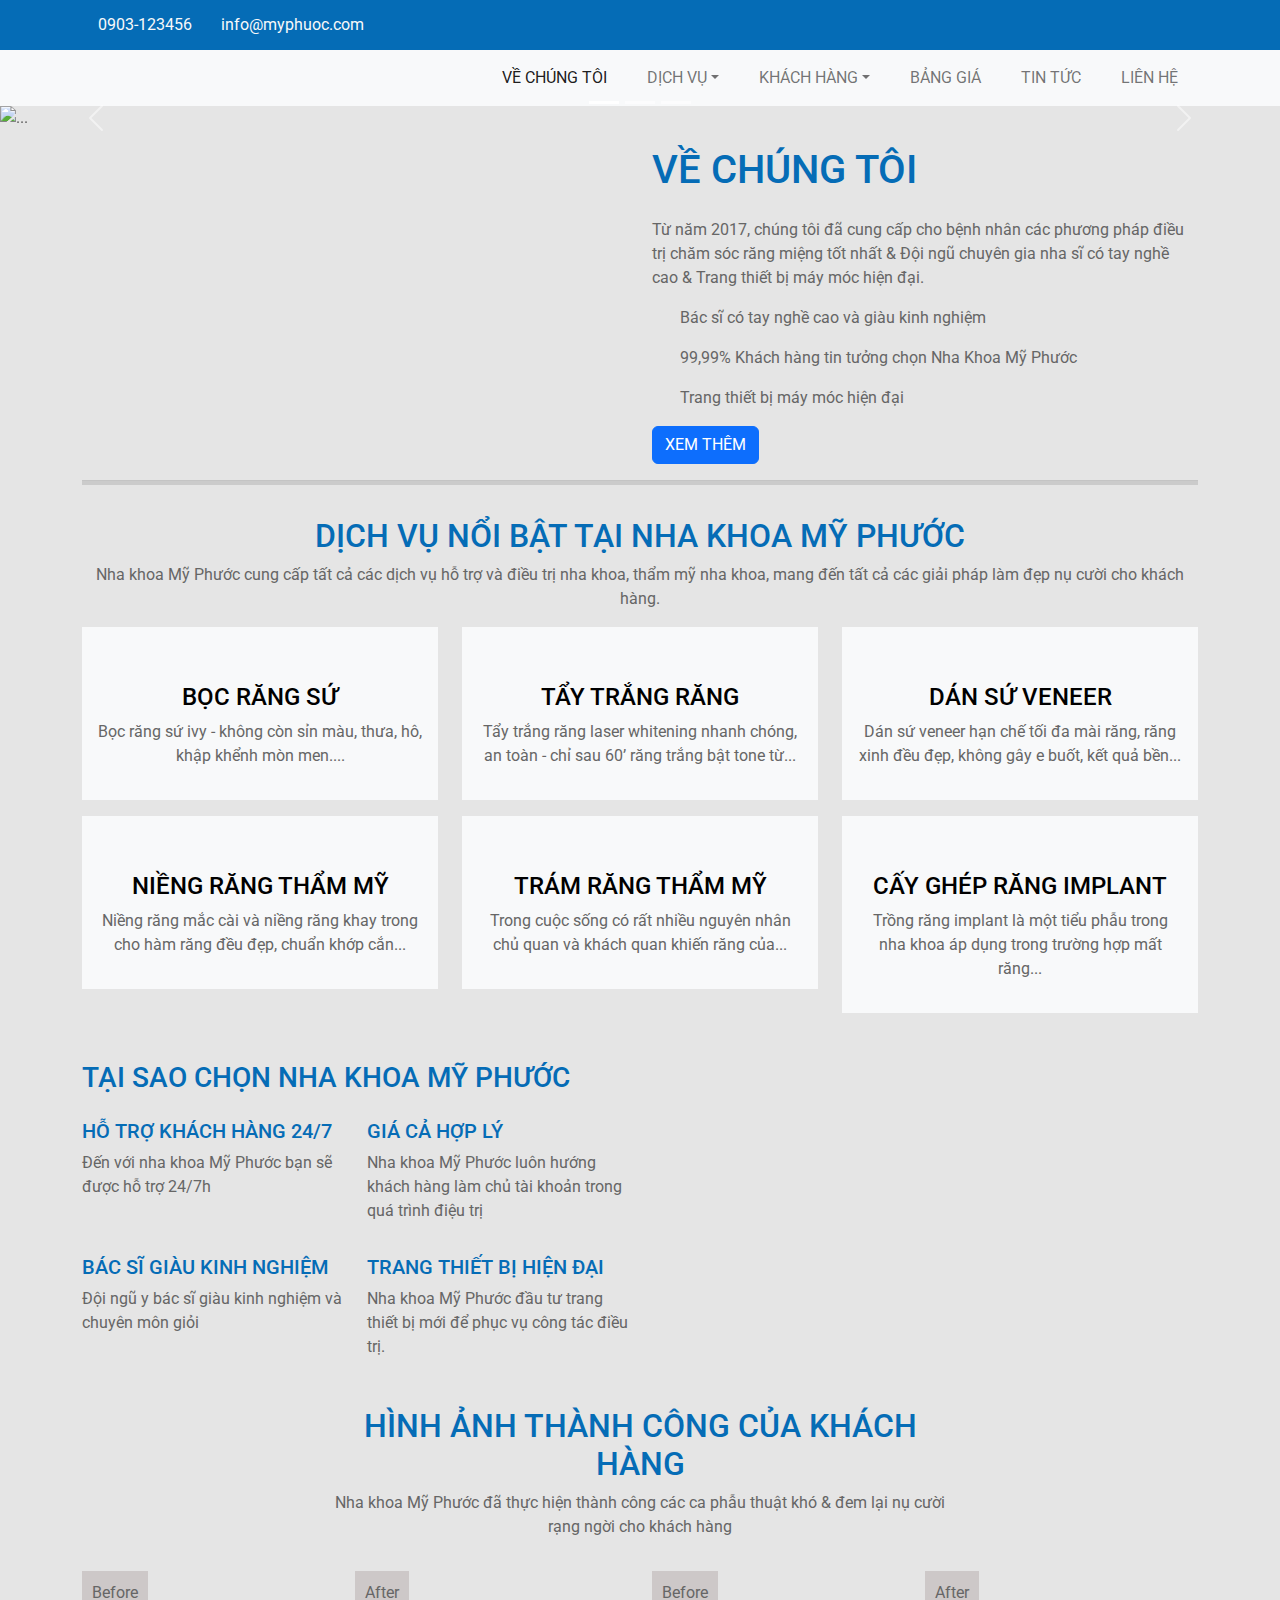
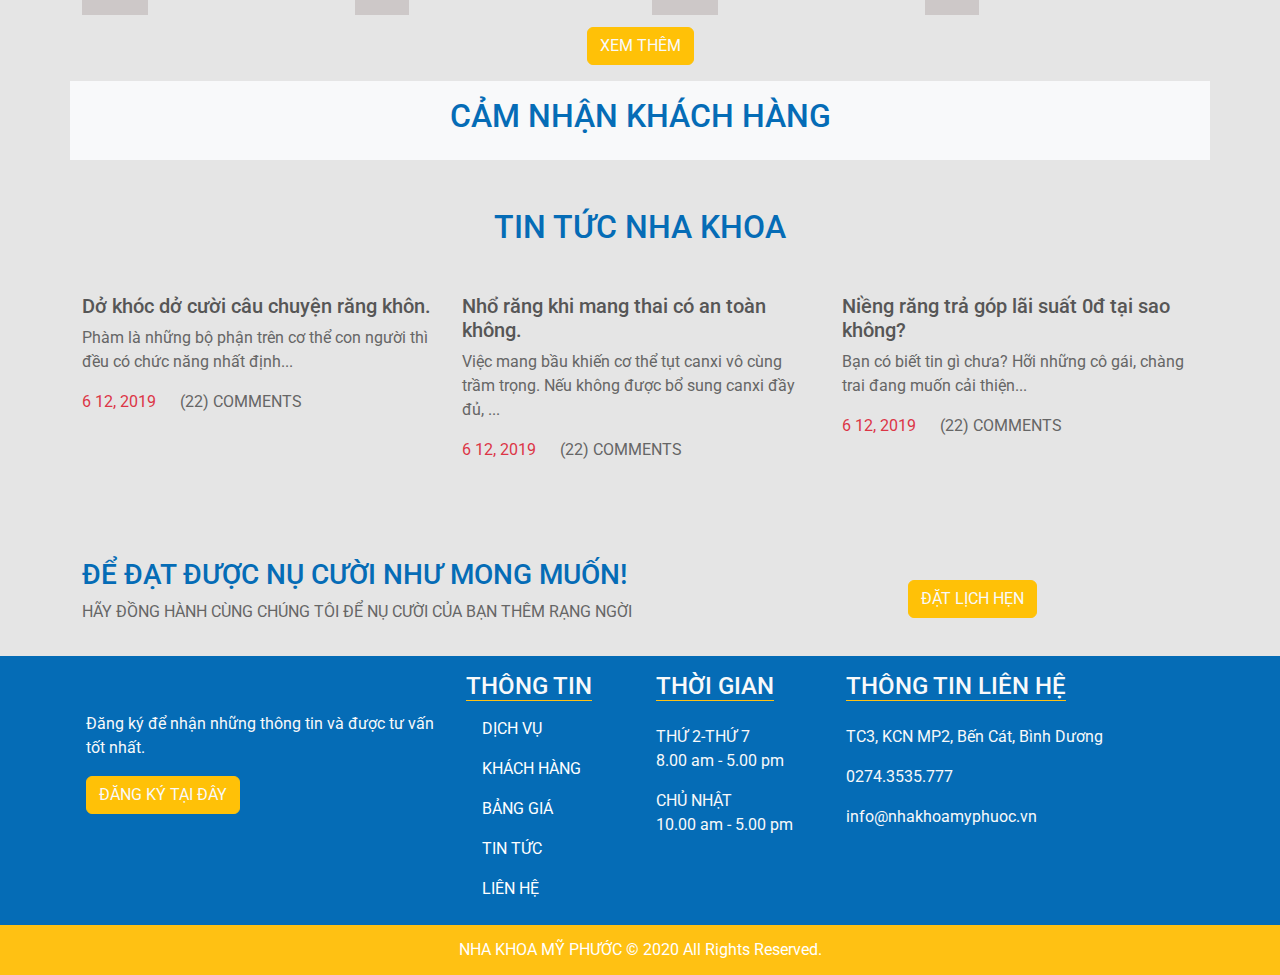
==== index.html @ e7692579 "Update index.html" ====
<!doctype html>
<html>
<head>
<meta charset="utf-8">
<meta name="viewport" content="width=device-width, initial-scale=1">
<title>NHA KHOA MỸ PHƯỚC</title>
<link rel="stylesheet" href="all.min.css">
<link rel="stylesheet" href="bootstrap.css">
<link rel="stylesheet" href="main.css">
<link rel="icon" href="images/TITLE-ICON.png" type="image/x-icon">
<link rel="stylesheet" href="owl.carousel.css">
<link rel="stylesheet" href="owl.theme.default.css">
<script src="js/bootstrap.bundle.min.js"></script>
</head>

<body>
<div class="top-bar bg-primary text-light">
  <div class="container d-flex justify-content-between">
    <div class="left"> <i class="fas fa-phone-alt"></i> 0903-123456 <i class="fas fa-envelope-open ms-2"></i> info@myphuoc.com </div>
    <div class="right"> <a href="#"><i class="fab fa-facebook-f"></i></a> <a href="#"><i class="fab fa-twitter ms-2"></i></a> </div>
  </div>
</div>
<!--xong phần top bar-->
<nav class="navbar navbar-expand-lg bg-light">
  <div class="container"> <a class="navbar-brand" href="#"><img src="images/LOGO 2 MPHUOCHC 1.png" alt=""></a>
    <button class="navbar-toggler" type="button" data-bs-toggle="collapse" data-bs-target="#navbarSupportedContent" aria-controls="navbarSupportedContent" aria-expanded="false" aria-label="Toggle navigation"> <span class="navbar-toggler-icon"></span> </button>
    <div class="collapse navbar-collapse" id="navbarSupportedContent">
      <ul class="navbar-nav ms-auto mb-2 mb-lg-0">
        <li class="nav-item"> <a class="nav-link active" aria-current="page" href="myphuocclinic/myphuocclinic.html">VỀ CHÚNG TÔI</a> </li>
        <li class="nav-item dropdown"> <a class="nav-link dropdown-toggle" href="dichvu/dv.html" role="button" data-bs-toggle="dropdown" aria-expanded="false">DỊCH VỤ</a>
          <ul class="dropdown-menu">
            <li><a class="dropdown-item" href="dichvu2/dv2.html">BỌC RĂNG SỨ</a></li>
            <li><a class="dropdown-item" href="dichvu/dv.html">RĂNG SỨ THẨM MỸ</a></li>
            <li><a class="dropdown-item" href="dichvu2/dv2.html">TRỔNG IMPLANT</a></li>
            <li><a class="dropdown-item" href="dichvu/dv.html">NIỀNG RĂNG</a></li>
            <li><a class="dropdown-item" href="dichvu2/dv2.html">LẤY CAO RĂNG</a></li>
            <li><a class="dropdown-item" href="dichvu/dv.html">TRÁM RĂNG THẨM MỸ</a></li>
          </ul>
        </li>
        <li class="nav-item dropdown"> <a class="nav-link dropdown-toggle" href="#" role="button" data-bs-toggle="dropdown" aria-expanded="false">KHÁCH HÀNG</a>
          <ul class="dropdown-menu">
            <li><a class="dropdown-item" href="khachhang/khachhang.html">HÌNH ẢNH</a></li>
            <li><a class="dropdown-item" href="khachhang/khachhang.html">CẢM NHẬN</a></li>
          </ul>
        </li>
        <li class="nav-item"> <a class="nav-link" href="#">BẢNG GIÁ</a> </li>
        <li class="nav-item"> <a class="nav-link" href="#">TIN TỨC</a> </li>
        <li class="nav-item"> <a class="nav-link" href="lienhe/lienhe.html">LIÊN HỆ</a> </li>
      </ul>
    </div>
  </div>
</nav>
<main>
  <section id="banner">
    <div id="carouselExampleIndicators" class="carousel slide" data-bs-ride="carousel">
      <div class="carousel-indicators">
        <button type="button" data-bs-target="#carouselExampleIndicators" data-bs-slide-to="0" class="active" aria-current="true" aria-label="Slide 1"></button>
        <button type="button" data-bs-target="#carouselExampleIndicators" data-bs-slide-to="1" aria-label="Slide 2"></button>
        <button type="button" data-bs-target="#carouselExampleIndicators" data-bs-slide-to="2" aria-label="Slide 3"></button>
      </div>
      <div class="carousel-inner">
        <div class="carousel-item active"> <img src="images/slide1.jpg" class="d-block w-100" alt="..."> </div>
        <div class="carousel-item"> <img src="images/slide2.jpg" class="d-block w-100" alt="..."> </div>
        <div class="carousel-item"> <img src="images/slide3.jpg" class="d-block w-100" alt="..."> </div>
      </div>
      <button class="carousel-control-prev" type="button" data-bs-target="#carouselExampleIndicators" data-bs-slide="prev"> <span class="carousel-control-prev-icon" aria-hidden="true"></span> <span class="visually-hidden">Previous</span> </button>
      <button class="carousel-control-next" type="button" data-bs-target="#carouselExampleIndicators" data-bs-slide="next"> <span class="carousel-control-next-icon" aria-hidden="true"></span> <span class="visually-hidden">Next</span> </button>
    </div>
  </section>
  <section id="about">
    <div class="container">
      <div class="row d-flex align-items-center">
        <div class="col-lg-6"> <img src="images/about-pic 1.jpg" alt="" class="img-fluid"> </div>
        <div class="col-lg-6">
          <h1 class="text-primary py-3">VỀ CHÚNG TÔI</h1>
          <p>Từ năm 2017, chúng tôi đã cung cấp cho bệnh nhân các phương pháp điều trị chăm sóc răng miệng tốt nhất & Đội ngũ chuyên gia nha sĩ có tay nghề cao & Trang thiết bị máy móc hiện đại.</p>
          <p><i class="fas fa-chevron-circle-right text-danger me-3"></i>Bác sĩ có tay nghề cao và giàu kinh nghiệm</p>
          <p><i class="fas fa-chevron-circle-right text-danger me-3"></i>99,99% Khách hàng tin tưởng chọn Nha Khoa Mỹ Phước</p>
          <p><i class="fas fa-chevron-circle-right text-danger me-3"></i>Trang thiết bị máy móc hiện đại</p>
          <button type="button" class="btn btn-primary">XEM THÊM</button>
        </div>
      </div>
      <hr style="width: 100%; height: 5px; background-color: gray">
    </div>
  </section>
  <section id="service">
    <div class="container py-3">
      <h2 class="text-center text-primary">DỊCH VỤ NỔI BẬT TẠI NHA KHOA MỸ PHƯỚC</h2>
      <p class="text-center">Nha khoa Mỹ Phước cung cấp tất cả các dịch vụ hỗ trợ và điều trị nha khoa, thẩm mỹ nha khoa,
        mang đến tất cả các giải pháp làm đẹp nụ cười cho khách hàng.</p>
      <div class="row">
        <div class="col-12 col-sm-6 col-md-6 col-lg-4 mb-3">
          <div class="bg-light p-3 text-center"> <img src="images/dv_img1 1.jpg" alt="" class="img-fluid">
            <h4 class="pt-3"><a href="#">BỌC RĂNG SỨ</a></h4>
            <p>Bọc răng sứ ivy - không còn sỉn màu, thưa, hô, khập khểnh mòn men....</p>
          </div>
        </div>
        <div class="col-12 col-sm-6 col-md-6 col-lg-4 mb-3">
          <div class="bg-light p-3 text-center"> <img src="images/dv_img2 1.jpg" alt="" class="img-fluid">
            <h4 class="pt-3"><a href="#">TẨY TRẮNG RĂNG</a></h4>
            <p>Tẩy trắng răng laser whitening nhanh chóng, an toàn - chỉ sau 60’ răng trắng bật tone từ...</p>
          </div>
        </div>
        <div class="col-12 col-sm-6 col-md-6 col-lg-4 mb-3">
          <div class="bg-light p-3 text-center"> <img src="images/dv_img4 1.jpg" alt="" class="img-fluid">
            <h4 class="pt-3"><a href="#">DÁN SỨ VENEER</a></h4>
            <p>Dán sứ veneer hạn chế tối đa mài răng, răng xinh đều đẹp, không gây e buốt, kết quả bền...</p>
          </div>
        </div>
        <div class="col-12 col-sm-6 col-md-6 col-lg-4 mb-3">
          <div class="bg-light p-3 text-center"> <img src="images/dv_img4 1.jpg" alt="" class="img-fluid">
            <h4 class="pt-3"><a href="#">NIỀNG RĂNG THẨM MỸ</a></h4>
            <p>Niềng răng mắc cài và niềng răng khay trong cho hàm răng đều đẹp, chuẩn khớp cắn...</p>
          </div>
        </div>
        <div class="col-12 col-sm-6 col-md-6 col-lg-4 mb-3">
          <div class="bg-light p-3 text-center"> <img src="images/dv_img5 1.jpg" alt="" class="img-fluid">
            <h4 class="pt-3"><a href="#">TRÁM RĂNG THẨM MỸ</a></h4>
            <p>Trong cuộc sống có rất nhiều nguyên nhân chủ quan và khách quan khiến răng của...</p>
          </div>
        </div>
        <div class="col-12 col-sm-6 col-md-6 col-lg-4 mb-3">
          <div class="bg-light p-3 text-center"> <img src="images/dv_img6 1.jpg" alt="" class="img-fluid">
            <h4 class="pt-3"><a href="#">CẤY GHÉP RĂNG IMPLANT</a></h4>
            <p>Trồng răng implant là một tiểu phẫu trong nha khoa áp dụng trong trường hợp mất răng...</p>
          </div>
        </div>
      </div>
    </div>
  </section>
  <section id="why">
    <div class="container">
      <div class="row py-3">
        <div class="col-lg-6">
          <h3 class="text-primary"><img src="images/icon_logo 1.png" alt="">TẠI SAO CHỌN NHA KHOA MỸ PHƯỚC</h3>
          <div class="row pt-3">
            <div class="col-6">
              <h5 class="text-primary">HỖ TRỢ KHÁCH HÀNG 24/7</h5>
              <p>Đến với nha khoa Mỹ Phước bạn sẽ được hỗ trợ 24/7h</p>
            </div>
            <div class="col-6">
              <h5 class="text-primary">GIÁ CẢ HỢP LÝ</h5>
              <p>Nha khoa Mỹ Phước luôn hướng khách hàng làm chủ tài khoản trong quá trình điệu trị</p>
            </div>
          </div>
          <div class="row pt-3">
            <div class="col-6">
              <h5 class="text-primary">BÁC SĨ GIÀU KINH NGHIỆM</h5>
              <p>Đội ngũ y bác sĩ giàu kinh nghiệm và chuyên môn giỏi</p>
            </div>
            <div class="col-6">
              <h5 class="text-primary">TRANG THIẾT BỊ HIỆN ĐẠI</h5>
              <p>Nha khoa Mỹ Phước đầu tư trang thiết bị mới để phục vụ công tác điều trị.</p>
            </div>
          </div>
        </div>
      </div>
    </div>
  </section>
  <section id="client">
    <div class="container">
      <div class="row py-3 d-flex justify-content-center">
        <div class="col-lg-7 col-md-10">
          <h2 class="text-center text-primary">HÌNH ẢNH THÀNH CÔNG CỦA KHÁCH HÀNG</h2>
          <p class="text-center">Nha khoa Mỹ Phước đã thực hiện thành công các ca phẫu thuật khó
            & đem lại nụ cười rạng ngời cho khách hàng</p>
        </div>
      </div>
      <div class="row">
        <div class="col-lg-6 mb-3">
          <div class="hinh"> <img src="images/gallery-img-1 1.jpg" alt="" class="img-fluid">
            <div class="before">Before</div>
            <div class="after">After</div>
          </div>
        </div>
        <div class="col-lg-6 mb-3">
          <div class="hinh"> <img src="images/gallery-img-2 1.jpg" alt="" class="img-fluid">
            <div class="before">Before</div>
            <div class="after">After</div>
          </div>
        </div>
      </div>
      <p class="text-center pt-3">
        <button type="button" class="btn btn-warning text-light">XEM THÊM</button>
      </p>
    </div>
  </section>
  <section id="cam-nhan">
    <div class="container bg-light">
      <div class="row py-3 d-flex justify-content-center">
        <div class="col-lg-10">
          <h2 class="text-center text-primary">CẢM NHẬN KHÁCH HÀNG</h2>
          <div class="owl-carousel owl-theme" id="cn">
            <div class="item">
              <div class="noidung">
                <p>“Bọc răng sứ chính là cơ duyên và là sự lựa chọn sáng suốt của tôi” Mình cũng khá đắn đo vì nhiều người cho rằng bọc răng sứ đau lắm. Nhưng sau khi bọc răng sứ, mình lại không thấy như vậy.</p>
                <img src="images/kh1.jpg" alt="" class="rounded-circle">
                <p class="text-primary pt-3"><b>NGUYỄN THỊ HOÀNG LINH</b></p>
              </div>
            </div>
            <div class="item">
              <div class="noidung">
                <p>“Bọc răng sứ chính là cơ duyên và là sự lựa chọn sáng suốt của tôi” Mình cũng khá đắn đo vì nhiều người cho rằng bọc răng sứ đau lắm. Nhưng sau khi bọc răng sứ, mình lại không thấy như vậy.</p>
                <img src="images/kh2.png" alt="" class="rounded-circle">
                <p class="text-primary pt-3"><b>PHẠM LÝ HỒNG HOA</b></p>
              </div>
            </div>
            <div class="item">
              <div class="noidung">
                <p>“Bọc răng sứ chính là cơ duyên và là sự lựa chọn sáng suốt của tôi” Mình cũng khá đắn đo vì nhiều người cho rằng bọc răng sứ đau lắm. Nhưng sau khi bọc răng sứ, mình lại không thấy như vậy.</p>
                <img src="images/kh3.jpg" alt="" class="rounded-circle">
                <p class="text-primary pt-3"><b>ĐINH ANH ĐỨC</b></p>
              </div>
            </div>
          </div>
        </div>
      </div>
    </div>
  </section>
  <section id="tintuc">
    <div class="container py-5">
      <h2 class="text-center text-primary">TIN TỨC NHA KHOA</h2>
      <div class="row">
        <div class="col-lg-4 mb-3"> <img src="images/post-img-small-1 1.jpg" alt="" class="img-fluid">
          <h5 class="pt-3"><a href="#">Dở khóc dở cười câu chuyện răng khôn.</a></h5>
          <p>Phàm là những bộ phận trên cơ thể con người thì đều có chức năng nhất định...</p>
          <p><span class="text-danger me-4">6 12, 2019</span><span>(22) COMMENTS</span></p>
        </div>
        <div class="col-lg-4 mb-3"> <img src="images/post-img-small-2 1.jpg" alt="" class="img-fluid">
          <h5 class="pt-3"><a href="#">Nhổ răng khi mang thai có an toàn không.</a></h5>
          <p>Việc mang bầu khiến cơ thể tụt canxi vô cùng trầm trọng. Nếu không được bổ sung canxi đầy đủ, ...</p>
          <p><span class="text-danger me-4">6 12, 2019</span><span>(22) COMMENTS</span></p>
        </div>
        <div class="col-lg-4 mb-3"> <img src="images/post-img-small-3 1.jpg" alt="" class="img-fluid">
          <h5 class="pt-3"><a href="#">Niềng răng trả góp lãi suất 0đ tại sao không?</a></h5>
          <p>Bạn có biết tin gì chưa? Hỡi những cô gái, chàng trai đang muốn cải thiện...</p>
          <p><span class="text-danger me-4">6 12, 2019</span><span>(22) COMMENTS</span></p>
        </div>
      </div>
    </div>
  </section>
  <section id="dat-lich">
    <div class="container py-3">
      <div class="row d-flex align-items-center">
        <div class="col-lg-7">
          <h3 class="text-primary">ĐỂ ĐẠT ĐƯỢC NỤ CƯỜI NHƯ MONG MUỐN!</h3>
          <p>HÃY ĐỒNG HÀNH CÙNG CHÚNG TÔI ĐỂ NỤ CƯỜI CỦA BẠN THÊM RẠNG NGỜI</p>
        </div>
        <div class="col-lg-5 d-flex justify-content-center">
          <button type="button" class="btn btn-warning text-light">ĐẶT LỊCH HẸN</button>
        </div>
      </div>
    </div>
  </section>
</main>
<footer class="bg-primary text-light">
  <div class="container">
    <div class="row">
      <div class="col-12 col-sm-6 col-md-6 col-lg-4 p-3"> <a href="#"><img src="images/logo_footer.png" alt=""></a>
        <p class="pt-3">Đăng ký để nhận những thông tin và được tư vấn tốt nhất.</p>
        <button type="button" class="btn btn-warning text-light">ĐĂNG KÝ TẠI ĐÂY</button>
      </div>
      <div class="col-12 col-sm-6 col-md-6 col-lg-2 p-3">
        <h4> <span class="border-bottom border-warning"> THÔNG TIN</span></h4>
        <ul class="nav flex-column">
          <li class="nav-item"><a href="#" class="nav-link">DỊCH VỤ</a></li>
          <li class="nav-item"><a href="#" class="nav-link"> KHÁCH HÀNG </a></li>
          <li class="nav-item"><a href="#" class="nav-link">BẢNG GIÁ</a></li>
          <li class="nav-item"><a href="#" class="nav-link">TIN TỨC</a></li>
          <li class="nav-item"><a href="#" class="nav-link">LIÊN HỆ</a></li>
        </ul>
      </div>
      <div class="col-12 col-sm-6 col-md-6 col-lg-2 p-3">
        <h4> <span class="border-bottom border-warning"> THỜI GIAN</span></h4>
        <p class="pt-3"> THỨ 2-THỨ 7 <br>
          8.00 am - 5.00 pm</p>
        <p>CHỦ NHẬT <br>
          10.00 am - 5.00 pm</p>
      </div>
      <div class="col-12 col-sm-6 col-md-6 col-lg-4 p-3">
        <h4> <span class="border-bottom border-warning"> THÔNG TIN LIÊN HỆ</span></h4>
        <p class="pt-3">TC3, KCN MP2, Bến Cát, Bình Dương</p>
        <p>0274.3535.777</p>
        <p>info@nhakhoamyphuoc.vn</p>
        <p class="icon"> <a href="#"><i class="fab fa-facebook-f"></i></a> <a href="#"><i class="fab fa-twitter"></i></a> <a href="#"><i class="fab fa-instagram"></i></a> <a href="#"><i class="fab fa-linkedin-in"></i></a> </p>
      </div>
    </div>
  </div>
  <div class="bottom-bar">
    <p>NHA KHOA MỸ PHƯỚC © 2020 All Rights Reserved.</p>
  </div>
</footer>
<script src="js/jquery-3.6.0.min.js"></script> 
<script src="js/owl.carousel.js"></script> 
<script src="js/control.js"></script>
</body>
</html>
---- main.css ----
@charset "utf-8";
/* CSS Document */
@import url('https://fonts.googleapis.com/css2?family=Roboto&display=swap');
body{
	font-family: 'Roboto', sans-serif;font-size: 16px;color: #666666;margin: 0; background-color: #E5E5E5;
}
.top-bar{
	width: 100%;height: 50px;line-height: 50px
}
.top-bar .right a{
	color: white
}
.top-bar .right a:hover{
	color: #FFC113
}
.navbar .navbar-nav .nav-item .nav-link{
	padding: 8px 20px;border-radius: 20px
}
.navbar .navbar-nav .nav-item .nav-link:hover{
	color: #056CB6;background-color:  #FFC113
}
.navbar .navbar-nav .nav-item .dropdown-menu{
	background-color: #056CB6;padding-top: 0;padding-bottom: 0;width: 220px
}
.navbar .navbar-nav .nav-item .dropdown-menu .dropdown-item{
	color: white;transition: all 0.5s
}
.navbar .navbar-nav .nav-item .dropdown-menu li{
	border-bottom: 1px solid white
}
.navbar .navbar-nav .nav-item .dropdown-menu .dropdown-item:hover{
	background-color: #FFC113;padding-left: 25px
}
@media (max-width:667px){
	.navbar .navbar-nav .nav-item{
		text-align: center
	}
	.navbar .navbar-nav .nav-item .dropdown-menu{
		margin: 0 auto
	}
}
main{
	width: 100%;min-height: 800px
}

footer{
	width: 100%;min-height: 200px
}
footer .nav .nav-item .nav-link{
	color: white
}
footer .nav .nav-item .nav-link:hover{
	color: #FFC113
}
footer .icon a{
	color: white;
	margin-right: 10px;
}
footer .icon a:hover{
	color: #FFC113;
}
.bottom-bar{
	width: 100%;
	height: 50px;
	line-height: 50px;
	background-color: #FFC113;
	color: white;
	text-align: center;
}
#banner{
	width: 100%;
}
#service a{
	text-decoration: none;
	color: #000000;
}
#service a:hover{
	color: #FFC113;
}
#why{
	width: 100%;
	min-height: 300px;
	background: url("../images/why.jpg");
	background-repeat: no-repeat;
	background-position: center top;
	background-size: cover
}
#dichvu{
	width: 100%;
	min-height: 300px;
	background: url("../images/pagekh.png");
	background-repeat: no-repeat;
	background-position: center top;
	background-size: cover
}
#client .hinh{
	width: 100%;
	position: relative;
	
}
#client .before{
	position: absolute;
	left: 0;
	top: 0;
	padding: 10px;
	background-color: #CDC8C8;
}
#client .after{
	position: absolute;
	left: 50%;
	top: 0;
	padding: 10px;
	background-color: #CDC8C8;
}
#cam-nhan .noidung{
	text-align: center;
	display: flex;
	flex-direction: column;
	justify-content: center;
	align-items: center;
	padding: 10px 40px;
}
#cam-nhan .noidung img{
	width: 100px;
	height: auto;
}
#cn .owl-nav { position:absolute; left:0px; top:20%; width:100%; }

#cn .owl-nav [class*='owl-'] {
	font-size:40px; /*background:rgba(255,255,255,.5);border:1px solid #fff; */ color:#B9B8B8

}
#cn .owl-nav .owl-next{ position:absolute; right:10%;}

#cn .owl-nav .owl-prev{ position:absolute; left:10%;}

#cn .owl-nav [class*='owl-']:hover {
    background:none;border: none;
	color:#5A7AEC;
	text-decoration: none; }
#tintuc a{
	text-decoration: none;
	color: #565656;
	
}
#tintuc a:hover{
	color: #FFC113;
}
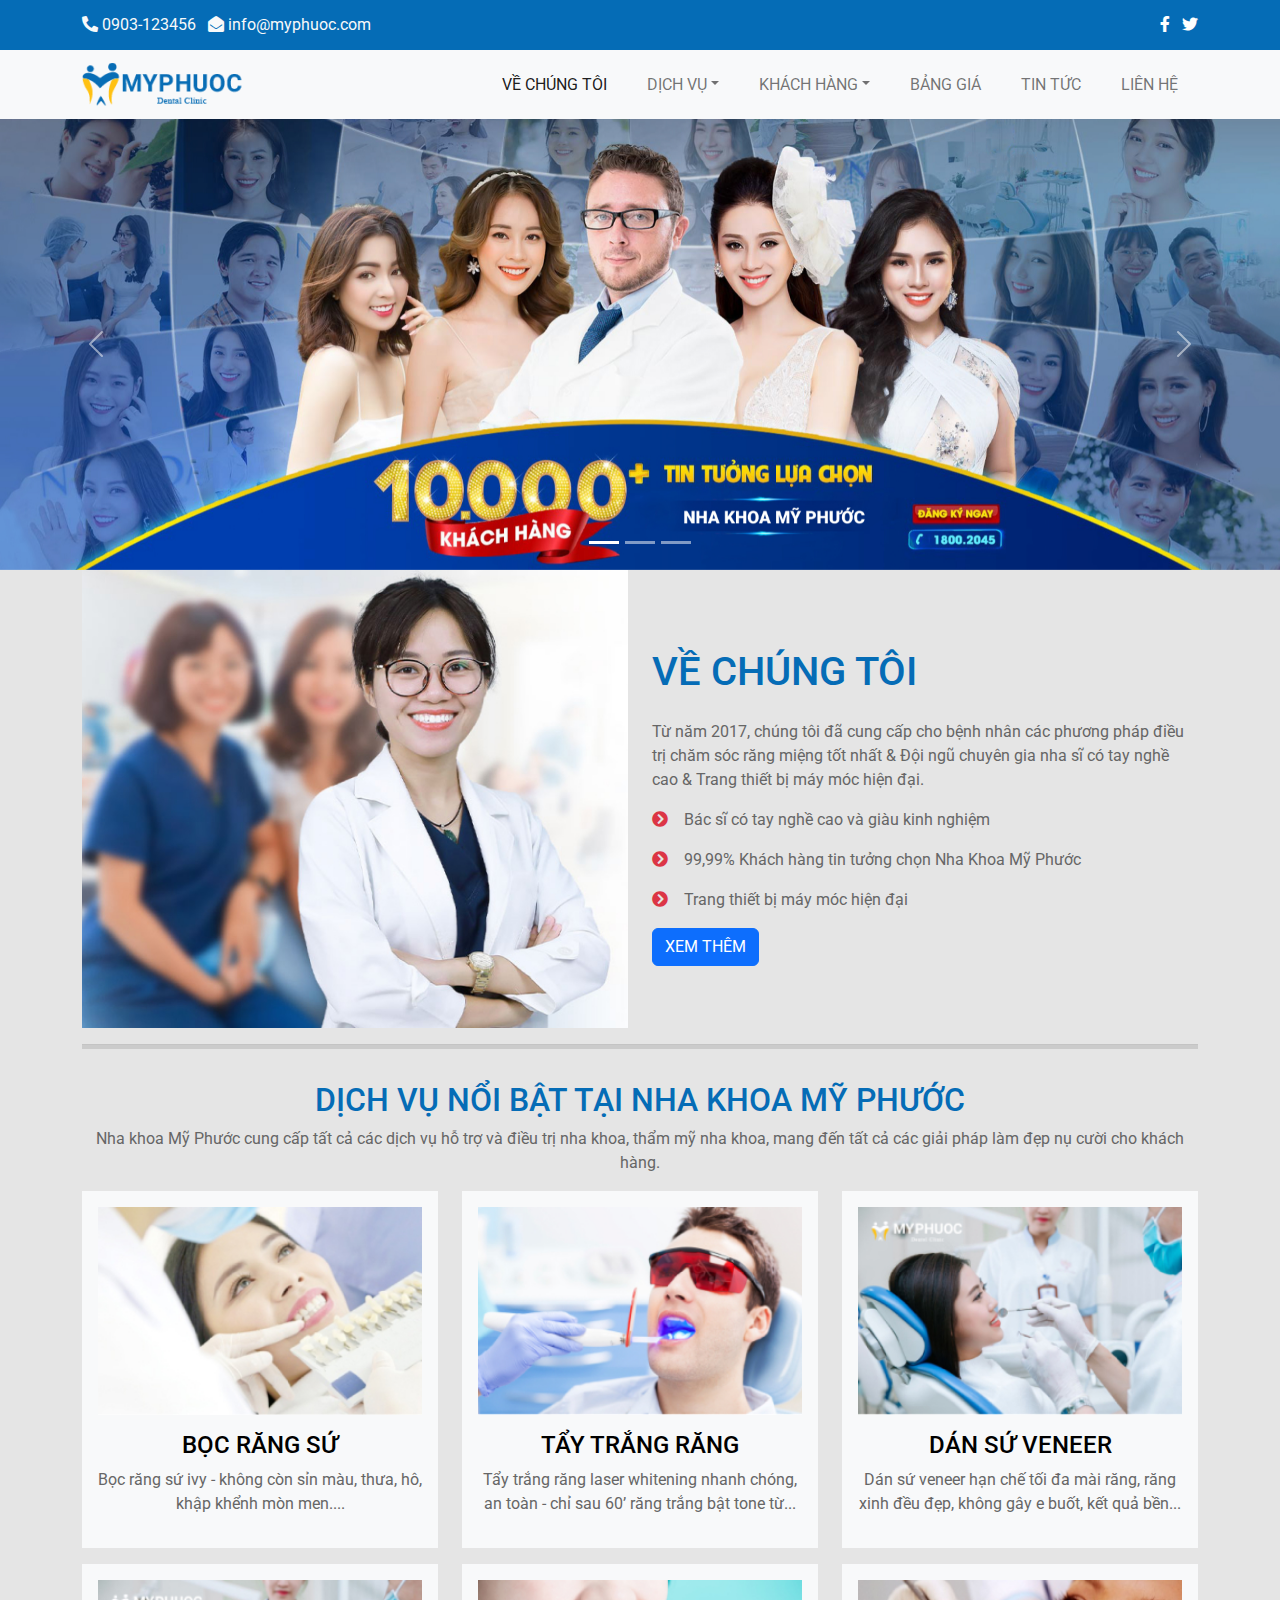
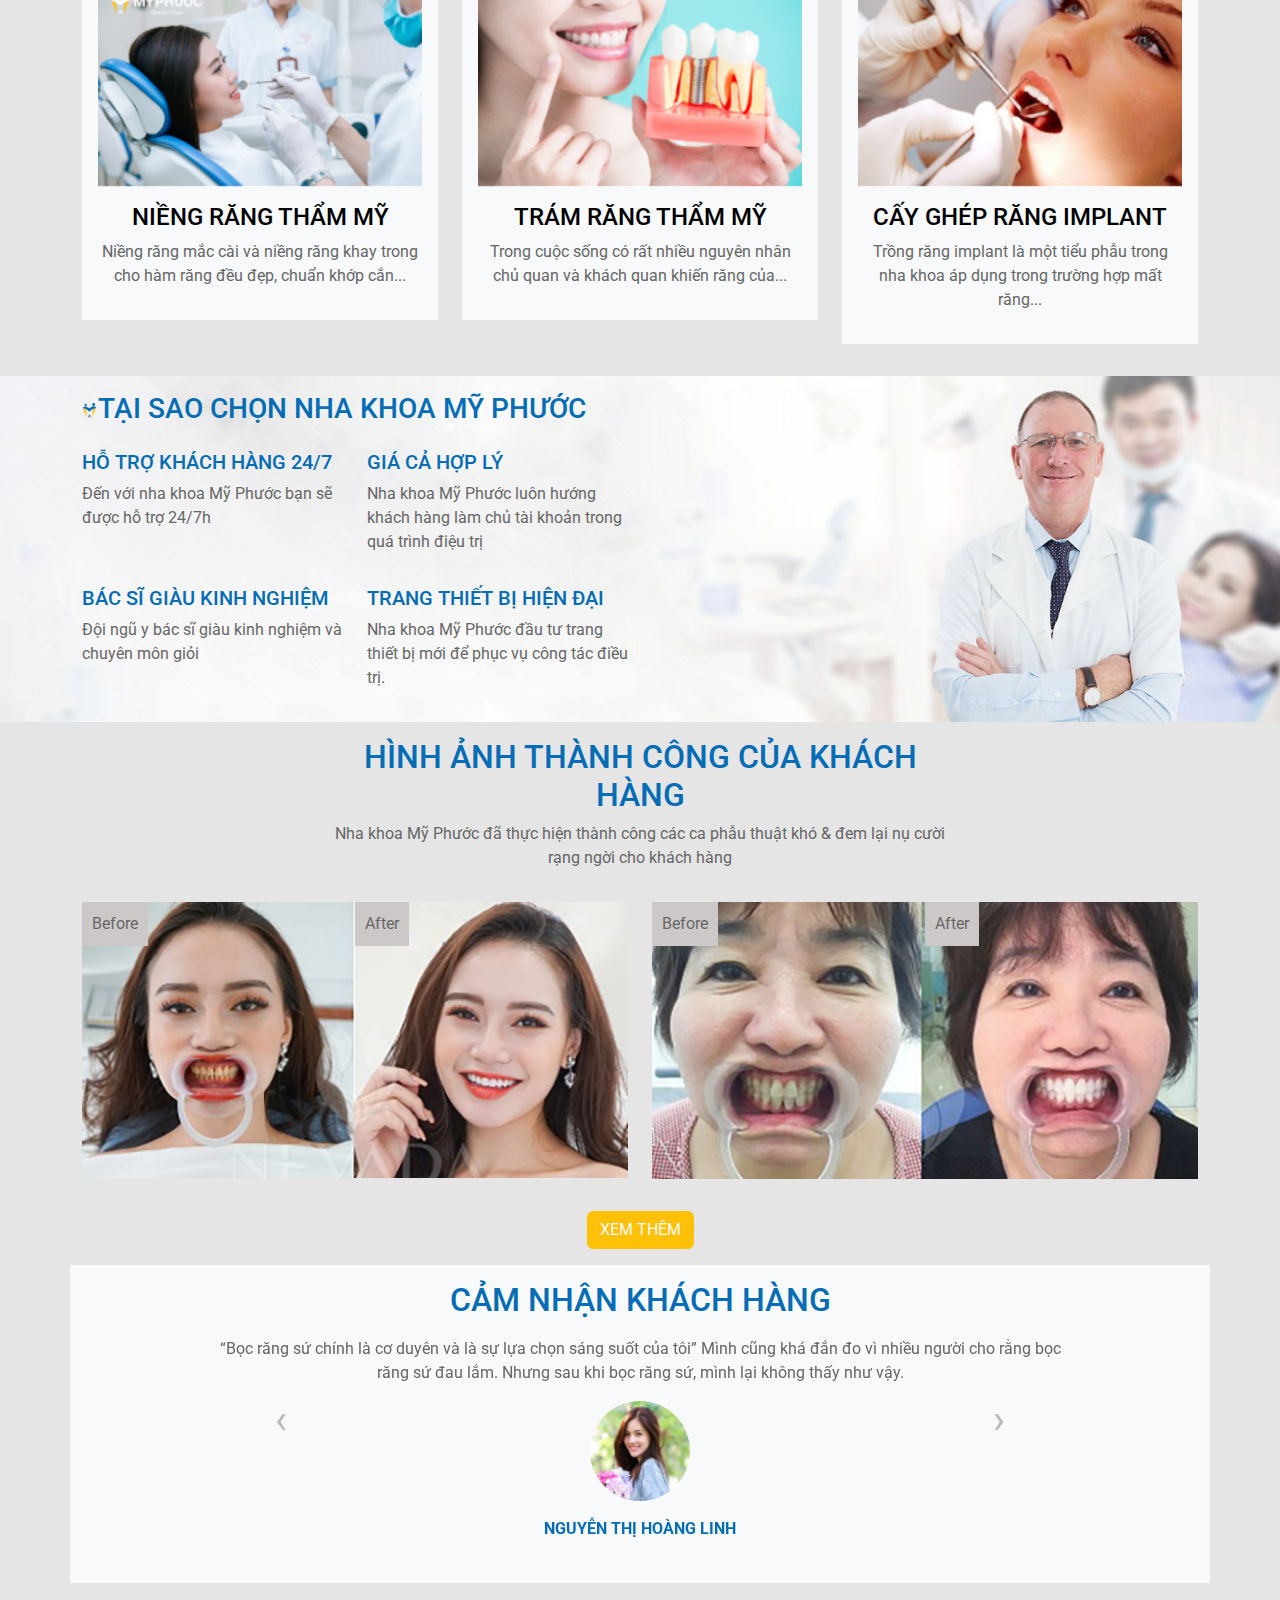
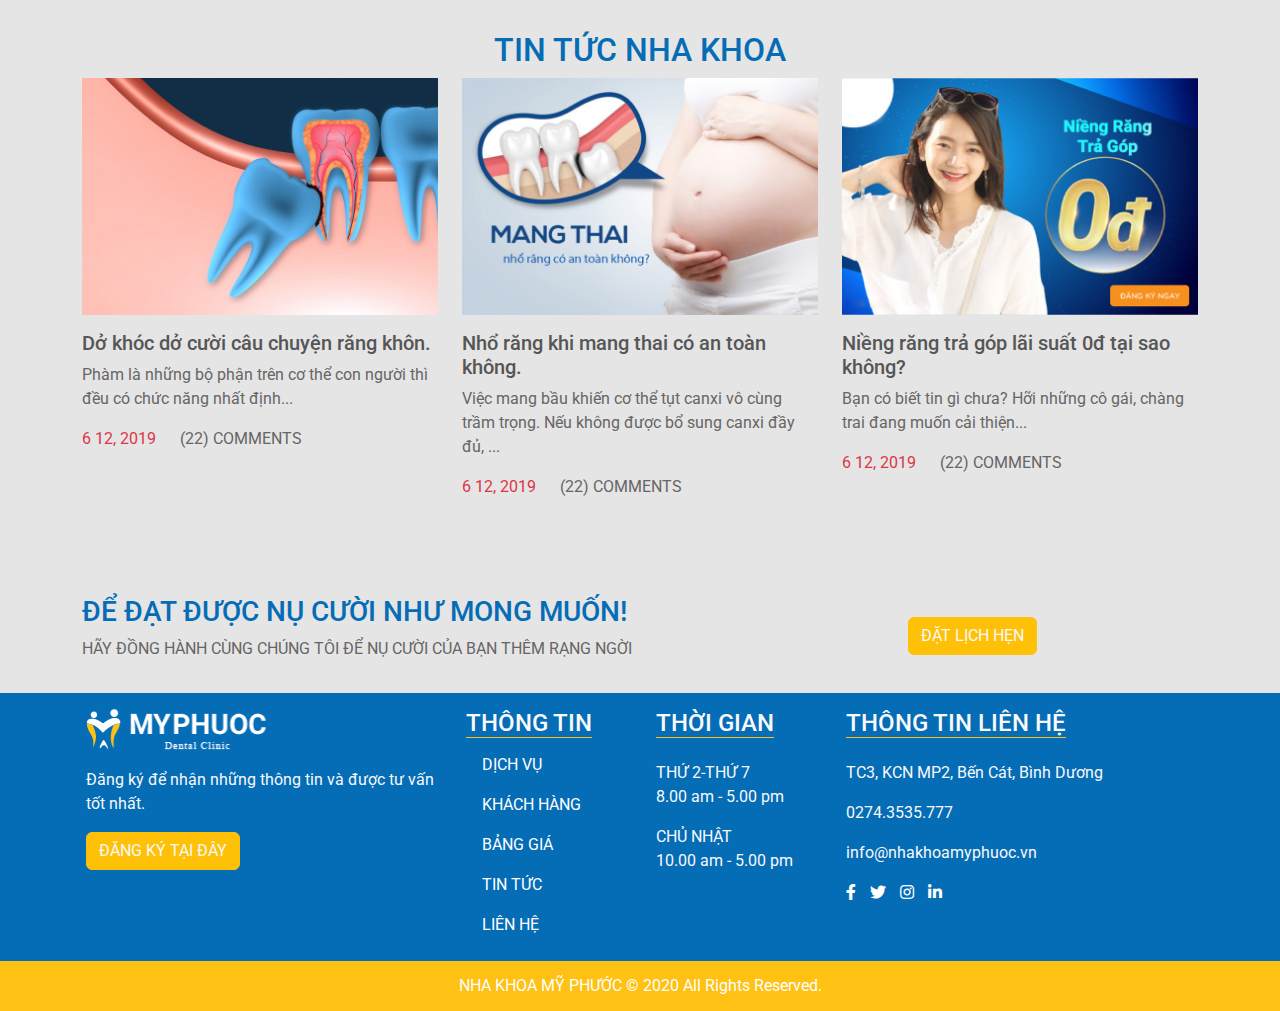
==== commit fce48b8c: "Update index.html" ====
--- a/index.html
+++ b/index.html
@@ -4,12 +4,12 @@
 <meta charset="utf-8">
 <meta name="viewport" content="width=device-width, initial-scale=1">
 <title>NHA KHOA MỸ PHƯỚC</title>
-<link rel="stylesheet" href="all.min.css">
-<link rel="stylesheet" href="bootstrap.css">
-<link rel="stylesheet" href="main.css">
+<link rel="stylesheet" href="css/all.min.css">
+<link rel="stylesheet" href="css/bootstrap.css">
+<link rel="stylesheet" href="css/main.css">
 <link rel="icon" href="images/TITLE-ICON.png" type="image/x-icon">
-<link rel="stylesheet" href="owl.carousel.css">
-<link rel="stylesheet" href="owl.theme.default.css">
+<link rel="stylesheet" href="css/owl.carousel.css">
+<link rel="stylesheet" href="css/owl.theme.default.css">
 <script src="js/bootstrap.bundle.min.js"></script>
 </head>
 
--- a/css/all.min.css
+++ b/css/all.min.css
@@ -0,0 +1,5 @@
+/*!
+ * Font Awesome Free 5.15.4 by @fontawesome - https://fontawesome.com
+ * License - https://fontawesome.com/license/free (Icons: CC BY 4.0, Fonts: SIL OFL 1.1, Code: MIT License)
+ */
+.fa,.fab,.fad,.fal,.far,.fas{-moz-osx-font-smoothing:grayscale;-webkit-font-smoothing:antialiased;display:inline-block;font-style:normal;font-variant:normal;text-rendering:auto;line-height:1}.fa-lg{font-size:1.33333em;line-height:.75em;vertical-align:-.0667em}.fa-xs{font-size:.75em}.fa-sm{font-size:.875em}.fa-1x{font-size:1em}.fa-2x{font-size:2em}.fa-3x{font-size:3em}.fa-4x{font-size:4em}.fa-5x{font-size:5em}.fa-6x{font-size:6em}.fa-7x{font-size:7em}.fa-8x{font-size:8em}.fa-9x{font-size:9em}.fa-10x{font-size:10em}.fa-fw{text-align:center;width:1.25em}.fa-ul{list-style-type:none;margin-left:2.5em;padding-left:0}.fa-ul>li{position:relative}.fa-li{left:-2em;position:absolute;text-align:center;width:2em;line-height:inherit}.fa-border{border:.08em solid #eee;border-radius:.1em;padding:.2em .25em .15em}.fa-pull-left{float:left}.fa-pull-right{float:right}.fa.fa-pull-left,.fab.fa-pull-left,.fal.fa-pull-left,.far.fa-pull-left,.fas.fa-pull-left{margin-right:.3em}.fa.fa-pull-right,.fab.fa-pull-right,.fal.fa-pull-right,.far.fa-pull-right,.fas.fa-pull-right{margin-left:.3em}.fa-spin{-webkit-animation:fa-spin 2s linear infinite;animation:fa-spin 2s linear infinite}.fa-pulse{-webkit-animation:fa-spin 1s steps(8) infinite;animation:fa-spin 1s steps(8) infinite}@-webkit-keyframes fa-spin{0%{-webkit-transform:rotate(0deg);transform:rotate(0deg)}to{-webkit-transform:rotate(1turn);transform:rotate(1turn)}}@keyframes fa-spin{0%{-webkit-transform:rotate(0deg);transform:rotate(0deg)}to{-webkit-transform:rotate(1turn);transform:rotate(1turn)}}.fa-rotate-90{-ms-filter:"progid:DXImageTransform.Microsoft.BasicImage(rotation=1)";-webkit-transform:rotate(90deg);transform:rotate(90deg)}.fa-rotate-180{-ms-filter:"progid:DXImageTransform.Microsoft.BasicImage(rotation=2)";-webkit-transform:rotate(180deg);transform:rotate(180deg)}.fa-rotate-270{-ms-filter:"progid:DXImageTransform.Microsoft.BasicImage(rotation=3)";-webkit-transform:rotate(270deg);transform:rotate(270deg)}.fa-flip-horizontal{-ms-filter:"progid:DXImageTransform.Microsoft.BasicImage(rotation=0, mirror=1)";-webkit-transform:scaleX(-1);transform:scaleX(-1)}.fa-flip-vertical{-webkit-transform:scaleY(-1);transform:scaleY(-1)}.fa-flip-both,.fa-flip-horizontal.fa-flip-vertical,.fa-flip-vertical{-ms-filter:"progid:DXImageTransform.Microsoft.BasicImage(rotation=2, mirror=1)"}.fa-flip-both,.fa-flip-horizontal.fa-flip-vertical{-webkit-transform:scale(-1);transform:scale(-1)}:root .fa-flip-both,:root .fa-flip-horizontal,:root .fa-flip-vertical,:root .fa-rotate-90,:root .fa-rotate-180,:root .fa-rotate-270{-webkit-filter:none;filter:none}.fa-stack{display:inline-block;height:2em;line-height:2em;position:relative;vertical-align:middle;width:2.5em}.fa-stack-1x,.fa-stack-2x{left:0;position:absolute;text-align:center;width:100%}.fa-stack-1x{line-height:inherit}.fa-stack-2x{font-size:2em}.fa-inverse{color:#fff}.fa-500px:before{content:"\f26e"}.fa-accessible-icon:before{content:"\f368"}.fa-accusoft:before{content:"\f369"}.fa-acquisitions-incorporated:before{content:"\f6af"}.fa-ad:before{content:"\f641"}.fa-address-book:before{content:"\f2b9"}.fa-address-card:before{content:"\f2bb"}.fa-adjust:before{content:"\f042"}.fa-adn:before{content:"\f170"}.fa-adversal:before{content:"\f36a"}.fa-affiliatetheme:before{content:"\f36b"}.fa-air-freshener:before{content:"\f5d0"}.fa-airbnb:before{content:"\f834"}.fa-algolia:before{content:"\f36c"}.fa-align-center:before{content:"\f037"}.fa-align-justify:before{content:"\f039"}.fa-align-left:before{content:"\f036"}.fa-align-right:before{content:"\f038"}.fa-alipay:before{content:"\f642"}.fa-allergies:before{content:"\f461"}.fa-amazon:before{content:"\f270"}.fa-amazon-pay:before{content:"\f42c"}.fa-ambulance:before{content:"\f0f9"}.fa-american-sign-language-interpreting:before{content:"\f2a3"}.fa-amilia:before{content:"\f36d"}.fa-anchor:before{content:"\f13d"}.fa-android:before{content:"\f17b"}.fa-angellist:before{content:"\f209"}.fa-angle-double-down:before{content:"\f103"}.fa-angle-double-left:before{content:"\f100"}.fa-angle-double-right:before{content:"\f101"}.fa-angle-double-up:before{content:"\f102"}.fa-angle-down:before{content:"\f107"}.fa-angle-left:before{content:"\f104"}.fa-angle-right:before{content:"\f105"}.fa-angle-up:before{content:"\f106"}.fa-angry:before{content:"\f556"}.fa-angrycreative:before{content:"\f36e"}.fa-angular:before{content:"\f420"}.fa-ankh:before{content:"\f644"}.fa-app-store:before{content:"\f36f"}.fa-app-store-ios:before{content:"\f370"}.fa-apper:before{content:"\f371"}.fa-apple:before{content:"\f179"}.fa-apple-alt:before{content:"\f5d1"}.fa-apple-pay:before{content:"\f415"}.fa-archive:before{content:"\f187"}.fa-archway:before{content:"\f557"}.fa-arrow-alt-circle-down:before{content:"\f358"}.fa-arrow-alt-circle-left:before{content:"\f359"}.fa-arrow-alt-circle-right:before{content:"\f35a"}.fa-arrow-alt-circle-up:before{content:"\f35b"}.fa-arrow-circle-down:before{content:"\f0ab"}.fa-arrow-circle-left:before{content:"\f0a8"}.fa-arrow-circle-right:before{content:"\f0a9"}.fa-arrow-circle-up:before{content:"\f0aa"}.fa-arrow-down:before{content:"\f063"}.fa-arrow-left:before{content:"\f060"}.fa-arrow-right:before{content:"\f061"}.fa-arrow-up:before{content:"\f062"}.fa-arrows-alt:before{content:"\f0b2"}.fa-arrows-alt-h:before{content:"\f337"}.fa-arrows-alt-v:before{content:"\f338"}.fa-artstation:before{content:"\f77a"}.fa-assistive-listening-systems:before{content:"\f2a2"}.fa-asterisk:before{content:"\f069"}.fa-asymmetrik:before{content:"\f372"}.fa-at:before{content:"\f1fa"}.fa-atlas:before{content:"\f558"}.fa-atlassian:before{content:"\f77b"}.fa-atom:before{content:"\f5d2"}.fa-audible:before{content:"\f373"}.fa-audio-description:before{content:"\f29e"}.fa-autoprefixer:before{content:"\f41c"}.fa-avianex:before{content:"\f374"}.fa-aviato:before{content:"\f421"}.fa-award:before{content:"\f559"}.fa-aws:before{content:"\f375"}.fa-baby:before{content:"\f77c"}.fa-baby-carriage:before{content:"\f77d"}.fa-backspace:before{content:"\f55a"}.fa-backward:before{content:"\f04a"}.fa-bacon:before{content:"\f7e5"}.fa-bacteria:before{content:"\e059"}.fa-bacterium:before{content:"\e05a"}.fa-bahai:before{content:"\f666"}.fa-balance-scale:before{content:"\f24e"}.fa-balance-scale-left:before{content:"\f515"}.fa-balance-scale-right:before{content:"\f516"}.fa-ban:before{content:"\f05e"}.fa-band-aid:before{content:"\f462"}.fa-bandcamp:before{content:"\f2d5"}.fa-barcode:before{content:"\f02a"}.fa-bars:before{content:"\f0c9"}.fa-baseball-ball:before{content:"\f433"}.fa-basketball-ball:before{content:"\f434"}.fa-bath:before{content:"\f2cd"}.fa-battery-empty:before{content:"\f244"}.fa-battery-full:before{content:"\f240"}.fa-battery-half:before{content:"\f242"}.fa-battery-quarter:before{content:"\f243"}.fa-battery-three-quarters:before{content:"\f241"}.fa-battle-net:before{content:"\f835"}.fa-bed:before{content:"\f236"}.fa-beer:before{content:"\f0fc"}.fa-behance:before{content:"\f1b4"}.fa-behance-square:before{content:"\f1b5"}.fa-bell:before{content:"\f0f3"}.fa-bell-slash:before{content:"\f1f6"}.fa-bezier-curve:before{content:"\f55b"}.fa-bible:before{content:"\f647"}.fa-bicycle:before{content:"\f206"}.fa-biking:before{content:"\f84a"}.fa-bimobject:before{content:"\f378"}.fa-binoculars:before{content:"\f1e5"}.fa-biohazard:before{content:"\f780"}.fa-birthday-cake:before{content:"\f1fd"}.fa-bitbucket:before{content:"\f171"}.fa-bitcoin:before{content:"\f379"}.fa-bity:before{content:"\f37a"}.fa-black-tie:before{content:"\f27e"}.fa-blackberry:before{content:"\f37b"}.fa-blender:before{content:"\f517"}.fa-blender-phone:before{content:"\f6b6"}.fa-blind:before{content:"\f29d"}.fa-blog:before{content:"\f781"}.fa-blogger:before{content:"\f37c"}.fa-blogger-b:before{content:"\f37d"}.fa-bluetooth:before{content:"\f293"}.fa-bluetooth-b:before{content:"\f294"}.fa-bold:before{content:"\f032"}.fa-bolt:before{content:"\f0e7"}.fa-bomb:before{content:"\f1e2"}.fa-bone:before{content:"\f5d7"}.fa-bong:before{content:"\f55c"}.fa-book:before{content:"\f02d"}.fa-book-dead:before{content:"\f6b7"}.fa-book-medical:before{content:"\f7e6"}.fa-book-open:before{content:"\f518"}.fa-book-reader:before{content:"\f5da"}.fa-bookmark:before{content:"\f02e"}.fa-bootstrap:before{content:"\f836"}.fa-border-all:before{content:"\f84c"}.fa-border-none:before{content:"\f850"}.fa-border-style:before{content:"\f853"}.fa-bowling-ball:before{content:"\f436"}.fa-box:before{content:"\f466"}.fa-box-open:before{content:"\f49e"}.fa-box-tissue:before{content:"\e05b"}.fa-boxes:before{content:"\f468"}.fa-braille:before{content:"\f2a1"}.fa-brain:before{content:"\f5dc"}.fa-bread-slice:before{content:"\f7ec"}.fa-briefcase:before{content:"\f0b1"}.fa-briefcase-medical:before{content:"\f469"}.fa-broadcast-tower:before{content:"\f519"}.fa-broom:before{content:"\f51a"}.fa-brush:before{content:"\f55d"}.fa-btc:before{content:"\f15a"}.fa-buffer:before{content:"\f837"}.fa-bug:before{content:"\f188"}.fa-building:before{content:"\f1ad"}.fa-bullhorn:before{content:"\f0a1"}.fa-bullseye:before{content:"\f140"}.fa-burn:before{content:"\f46a"}.fa-buromobelexperte:before{content:"\f37f"}.fa-bus:before{content:"\f207"}.fa-bus-alt:before{content:"\f55e"}.fa-business-time:before{content:"\f64a"}.fa-buy-n-large:before{content:"\f8a6"}.fa-buysellads:before{content:"\f20d"}.fa-calculator:before{content:"\f1ec"}.fa-calendar:before{content:"\f133"}.fa-calendar-alt:before{content:"\f073"}.fa-calendar-check:before{content:"\f274"}.fa-calendar-day:before{content:"\f783"}.fa-calendar-minus:before{content:"\f272"}.fa-calendar-plus:before{content:"\f271"}.fa-calendar-times:before{content:"\f273"}.fa-calendar-week:before{content:"\f784"}.fa-camera:before{content:"\f030"}.fa-camera-retro:before{content:"\f083"}.fa-campground:before{content:"\f6bb"}.fa-canadian-maple-leaf:before{content:"\f785"}.fa-candy-cane:before{content:"\f786"}.fa-cannabis:before{content:"\f55f"}.fa-capsules:before{content:"\f46b"}.fa-car:before{content:"\f1b9"}.fa-car-alt:before{content:"\f5de"}.fa-car-battery:before{content:"\f5df"}.fa-car-crash:before{content:"\f5e1"}.fa-car-side:before{content:"\f5e4"}.fa-caravan:before{content:"\f8ff"}.fa-caret-down:before{content:"\f0d7"}.fa-caret-left:before{content:"\f0d9"}.fa-caret-right:before{content:"\f0da"}.fa-caret-square-down:before{content:"\f150"}.fa-caret-square-left:before{content:"\f191"}.fa-caret-square-right:before{content:"\f152"}.fa-caret-square-up:before{content:"\f151"}.fa-caret-up:before{content:"\f0d8"}.fa-carrot:before{content:"\f787"}.fa-cart-arrow-down:before{content:"\f218"}.fa-cart-plus:before{content:"\f217"}.fa-cash-register:before{content:"\f788"}.fa-cat:before{content:"\f6be"}.fa-cc-amazon-pay:before{content:"\f42d"}.fa-cc-amex:before{content:"\f1f3"}.fa-cc-apple-pay:before{content:"\f416"}.fa-cc-diners-club:before{content:"\f24c"}.fa-cc-discover:before{content:"\f1f2"}.fa-cc-jcb:before{content:"\f24b"}.fa-cc-mastercard:before{content:"\f1f1"}.fa-cc-paypal:before{content:"\f1f4"}.fa-cc-stripe:before{content:"\f1f5"}.fa-cc-visa:before{content:"\f1f0"}.fa-centercode:before{content:"\f380"}.fa-centos:before{content:"\f789"}.fa-certificate:before{content:"\f0a3"}.fa-chair:before{content:"\f6c0"}.fa-chalkboard:before{content:"\f51b"}.fa-chalkboard-teacher:before{content:"\f51c"}.fa-charging-station:before{content:"\f5e7"}.fa-chart-area:before{content:"\f1fe"}.fa-chart-bar:before{content:"\f080"}.fa-chart-line:before{content:"\f201"}.fa-chart-pie:before{content:"\f200"}.fa-check:before{content:"\f00c"}.fa-check-circle:before{content:"\f058"}.fa-check-double:before{content:"\f560"}.fa-check-square:before{content:"\f14a"}.fa-cheese:before{content:"\f7ef"}.fa-chess:before{content:"\f439"}.fa-chess-bishop:before{content:"\f43a"}.fa-chess-board:before{content:"\f43c"}.fa-chess-king:before{content:"\f43f"}.fa-chess-knight:before{content:"\f441"}.fa-chess-pawn:before{content:"\f443"}.fa-chess-queen:before{content:"\f445"}.fa-chess-rook:before{content:"\f447"}.fa-chevron-circle-down:before{content:"\f13a"}.fa-chevron-circle-left:before{content:"\f137"}.fa-chevron-circle-right:before{content:"\f138"}.fa-chevron-circle-up:before{content:"\f139"}.fa-chevron-down:before{content:"\f078"}.fa-chevron-left:before{content:"\f053"}.fa-chevron-right:before{content:"\f054"}.fa-chevron-up:before{content:"\f077"}.fa-child:before{content:"\f1ae"}.fa-chrome:before{content:"\f268"}.fa-chromecast:before{content:"\f838"}.fa-church:before{content:"\f51d"}.fa-circle:before{content:"\f111"}.fa-circle-notch:before{content:"\f1ce"}.fa-city:before{content:"\f64f"}.fa-clinic-medical:before{content:"\f7f2"}.fa-clipboard:before{content:"\f328"}.fa-clipboard-check:before{content:"\f46c"}.fa-clipboard-list:before{content:"\f46d"}.fa-clock:before{content:"\f017"}.fa-clone:before{content:"\f24d"}.fa-closed-captioning:before{content:"\f20a"}.fa-cloud:before{content:"\f0c2"}.fa-cloud-download-alt:before{content:"\f381"}.fa-cloud-meatball:before{content:"\f73b"}.fa-cloud-moon:before{content:"\f6c3"}.fa-cloud-moon-rain:before{content:"\f73c"}.fa-cloud-rain:before{content:"\f73d"}.fa-cloud-showers-heavy:before{content:"\f740"}.fa-cloud-sun:before{content:"\f6c4"}.fa-cloud-sun-rain:before{content:"\f743"}.fa-cloud-upload-alt:before{content:"\f382"}.fa-cloudflare:before{content:"\e07d"}.fa-cloudscale:before{content:"\f383"}.fa-cloudsmith:before{content:"\f384"}.fa-cloudversify:before{content:"\f385"}.fa-cocktail:before{content:"\f561"}.fa-code:before{content:"\f121"}.fa-code-branch:before{content:"\f126"}.fa-codepen:before{content:"\f1cb"}.fa-codiepie:before{content:"\f284"}.fa-coffee:before{content:"\f0f4"}.fa-cog:before{content:"\f013"}.fa-cogs:before{content:"\f085"}.fa-coins:before{content:"\f51e"}.fa-columns:before{content:"\f0db"}.fa-comment:before{content:"\f075"}.fa-comment-alt:before{content:"\f27a"}.fa-comment-dollar:before{content:"\f651"}.fa-comment-dots:before{content:"\f4ad"}.fa-comment-medical:before{content:"\f7f5"}.fa-comment-slash:before{content:"\f4b3"}.fa-comments:before{content:"\f086"}.fa-comments-dollar:before{content:"\f653"}.fa-compact-disc:before{content:"\f51f"}.fa-compass:before{content:"\f14e"}.fa-compress:before{content:"\f066"}.fa-compress-alt:before{content:"\f422"}.fa-compress-arrows-alt:before{content:"\f78c"}.fa-concierge-bell:before{content:"\f562"}.fa-confluence:before{content:"\f78d"}.fa-connectdevelop:before{content:"\f20e"}.fa-contao:before{content:"\f26d"}.fa-cookie:before{content:"\f563"}.fa-cookie-bite:before{content:"\f564"}.fa-copy:before{content:"\f0c5"}.fa-copyright:before{content:"\f1f9"}.fa-cotton-bureau:before{content:"\f89e"}.fa-couch:before{content:"\f4b8"}.fa-cpanel:before{content:"\f388"}.fa-creative-commons:before{content:"\f25e"}.fa-creative-commons-by:before{content:"\f4e7"}.fa-creative-commons-nc:before{content:"\f4e8"}.fa-creative-commons-nc-eu:before{content:"\f4e9"}.fa-creative-commons-nc-jp:before{content:"\f4ea"}.fa-creative-commons-nd:before{content:"\f4eb"}.fa-creative-commons-pd:before{content:"\f4ec"}.fa-creative-commons-pd-alt:before{content:"\f4ed"}.fa-creative-commons-remix:before{content:"\f4ee"}.fa-creative-commons-sa:before{content:"\f4ef"}.fa-creative-commons-sampling:before{content:"\f4f0"}.fa-creative-commons-sampling-plus:before{content:"\f4f1"}.fa-creative-commons-share:before{content:"\f4f2"}.fa-creative-commons-zero:before{content:"\f4f3"}.fa-credit-card:before{content:"\f09d"}.fa-critical-role:before{content:"\f6c9"}.fa-crop:before{content:"\f125"}.fa-crop-alt:before{content:"\f565"}.fa-cross:before{content:"\f654"}.fa-crosshairs:before{content:"\f05b"}.fa-crow:before{content:"\f520"}.fa-crown:before{content:"\f521"}.fa-crutch:before{content:"\f7f7"}.fa-css3:before{content:"\f13c"}.fa-css3-alt:before{content:"\f38b"}.fa-cube:before{content:"\f1b2"}.fa-cubes:before{content:"\f1b3"}.fa-cut:before{content:"\f0c4"}.fa-cuttlefish:before{content:"\f38c"}.fa-d-and-d:before{content:"\f38d"}.fa-d-and-d-beyond:before{content:"\f6ca"}.fa-dailymotion:before{content:"\e052"}.fa-dashcube:before{content:"\f210"}.fa-database:before{content:"\f1c0"}.fa-deaf:before{content:"\f2a4"}.fa-deezer:before{content:"\e077"}.fa-delicious:before{content:"\f1a5"}.fa-democrat:before{content:"\f747"}.fa-deploydog:before{content:"\f38e"}.fa-deskpro:before{content:"\f38f"}.fa-desktop:before{content:"\f108"}.fa-dev:before{content:"\f6cc"}.fa-deviantart:before{content:"\f1bd"}.fa-dharmachakra:before{content:"\f655"}.fa-dhl:before{content:"\f790"}.fa-diagnoses:before{content:"\f470"}.fa-diaspora:before{content:"\f791"}.fa-dice:before{content:"\f522"}.fa-dice-d20:before{content:"\f6cf"}.fa-dice-d6:before{content:"\f6d1"}.fa-dice-five:before{content:"\f523"}.fa-dice-four:before{content:"\f524"}.fa-dice-one:before{content:"\f525"}.fa-dice-six:before{content:"\f526"}.fa-dice-three:before{content:"\f527"}.fa-dice-two:before{content:"\f528"}.fa-digg:before{content:"\f1a6"}.fa-digital-ocean:before{content:"\f391"}.fa-digital-tachograph:before{content:"\f566"}.fa-directions:before{content:"\f5eb"}.fa-discord:before{content:"\f392"}.fa-discourse:before{content:"\f393"}.fa-disease:before{content:"\f7fa"}.fa-divide:before{content:"\f529"}.fa-dizzy:before{content:"\f567"}.fa-dna:before{content:"\f471"}.fa-dochub:before{content:"\f394"}.fa-docker:before{content:"\f395"}.fa-dog:before{content:"\f6d3"}.fa-dollar-sign:before{content:"\f155"}.fa-dolly:before{content:"\f472"}.fa-dolly-flatbed:before{content:"\f474"}.fa-donate:before{content:"\f4b9"}.fa-door-closed:before{content:"\f52a"}.fa-door-open:before{content:"\f52b"}.fa-dot-circle:before{content:"\f192"}.fa-dove:before{content:"\f4ba"}.fa-download:before{content:"\f019"}.fa-draft2digital:before{content:"\f396"}.fa-drafting-compass:before{content:"\f568"}.fa-dragon:before{content:"\f6d5"}.fa-draw-polygon:before{content:"\f5ee"}.fa-dribbble:before{content:"\f17d"}.fa-dribbble-square:before{content:"\f397"}.fa-dropbox:before{content:"\f16b"}.fa-drum:before{content:"\f569"}.fa-drum-steelpan:before{content:"\f56a"}.fa-drumstick-bite:before{content:"\f6d7"}.fa-drupal:before{content:"\f1a9"}.fa-dumbbell:before{content:"\f44b"}.fa-dumpster:before{content:"\f793"}.fa-dumpster-fire:before{content:"\f794"}.fa-dungeon:before{content:"\f6d9"}.fa-dyalog:before{content:"\f399"}.fa-earlybirds:before{content:"\f39a"}.fa-ebay:before{content:"\f4f4"}.fa-edge:before{content:"\f282"}.fa-edge-legacy:before{content:"\e078"}.fa-edit:before{content:"\f044"}.fa-egg:before{content:"\f7fb"}.fa-eject:before{content:"\f052"}.fa-elementor:before{content:"\f430"}.fa-ellipsis-h:before{content:"\f141"}.fa-ellipsis-v:before{content:"\f142"}.fa-ello:before{content:"\f5f1"}.fa-ember:before{content:"\f423"}.fa-empire:before{content:"\f1d1"}.fa-envelope:before{content:"\f0e0"}.fa-envelope-open:before{content:"\f2b6"}.fa-envelope-open-text:before{content:"\f658"}.fa-envelope-square:before{content:"\f199"}.fa-envira:before{content:"\f299"}.fa-equals:before{content:"\f52c"}.fa-eraser:before{content:"\f12d"}.fa-erlang:before{content:"\f39d"}.fa-ethereum:before{content:"\f42e"}.fa-ethernet:before{content:"\f796"}.fa-etsy:before{content:"\f2d7"}.fa-euro-sign:before{content:"\f153"}.fa-evernote:before{content:"\f839"}.fa-exchange-alt:before{content:"\f362"}.fa-exclamation:before{content:"\f12a"}.fa-exclamation-circle:before{content:"\f06a"}.fa-exclamation-triangle:before{content:"\f071"}.fa-expand:before{content:"\f065"}.fa-expand-alt:before{content:"\f424"}.fa-expand-arrows-alt:before{content:"\f31e"}.fa-expeditedssl:before{content:"\f23e"}.fa-external-link-alt:before{content:"\f35d"}.fa-external-link-square-alt:before{content:"\f360"}.fa-eye:before{content:"\f06e"}.fa-eye-dropper:before{content:"\f1fb"}.fa-eye-slash:before{content:"\f070"}.fa-facebook:before{content:"\f09a"}.fa-facebook-f:before{content:"\f39e"}.fa-facebook-messenger:before{content:"\f39f"}.fa-facebook-square:before{content:"\f082"}.fa-fan:before{content:"\f863"}.fa-fantasy-flight-games:before{content:"\f6dc"}.fa-fast-backward:before{content:"\f049"}.fa-fast-forward:before{content:"\f050"}.fa-faucet:before{content:"\e005"}.fa-fax:before{content:"\f1ac"}.fa-feather:before{content:"\f52d"}.fa-feather-alt:before{content:"\f56b"}.fa-fedex:before{content:"\f797"}.fa-fedora:before{content:"\f798"}.fa-female:before{content:"\f182"}.fa-fighter-jet:before{content:"\f0fb"}.fa-figma:before{content:"\f799"}.fa-file:before{content:"\f15b"}.fa-file-alt:before{content:"\f15c"}.fa-file-archive:before{content:"\f1c6"}.fa-file-audio:before{content:"\f1c7"}.fa-file-code:before{content:"\f1c9"}.fa-file-contract:before{content:"\f56c"}.fa-file-csv:before{content:"\f6dd"}.fa-file-download:before{content:"\f56d"}.fa-file-excel:before{content:"\f1c3"}.fa-file-export:before{content:"\f56e"}.fa-file-image:before{content:"\f1c5"}.fa-file-import:before{content:"\f56f"}.fa-file-invoice:before{content:"\f570"}.fa-file-invoice-dollar:before{content:"\f571"}.fa-file-medical:before{content:"\f477"}.fa-file-medical-alt:before{content:"\f478"}.fa-file-pdf:before{content:"\f1c1"}.fa-file-powerpoint:before{content:"\f1c4"}.fa-file-prescription:before{content:"\f572"}.fa-file-signature:before{content:"\f573"}.fa-file-upload:before{content:"\f574"}.fa-file-video:before{content:"\f1c8"}.fa-file-word:before{content:"\f1c2"}.fa-fill:before{content:"\f575"}.fa-fill-drip:before{content:"\f576"}.fa-film:before{content:"\f008"}.fa-filter:before{content:"\f0b0"}.fa-fingerprint:before{content:"\f577"}.fa-fire:before{content:"\f06d"}.fa-fire-alt:before{content:"\f7e4"}.fa-fire-extinguisher:before{content:"\f134"}.fa-firefox:before{content:"\f269"}.fa-firefox-browser:before{content:"\e007"}.fa-first-aid:before{content:"\f479"}.fa-first-order:before{content:"\f2b0"}.fa-first-order-alt:before{content:"\f50a"}.fa-firstdraft:before{content:"\f3a1"}.fa-fish:before{content:"\f578"}.fa-fist-raised:before{content:"\f6de"}.fa-flag:before{content:"\f024"}.fa-flag-checkered:before{content:"\f11e"}.fa-flag-usa:before{content:"\f74d"}.fa-flask:before{content:"\f0c3"}.fa-flickr:before{content:"\f16e"}.fa-flipboard:before{content:"\f44d"}.fa-flushed:before{content:"\f579"}.fa-fly:before{content:"\f417"}.fa-folder:before{content:"\f07b"}.fa-folder-minus:before{content:"\f65d"}.fa-folder-open:before{content:"\f07c"}.fa-folder-plus:before{content:"\f65e"}.fa-font:before{content:"\f031"}.fa-font-awesome:before{content:"\f2b4"}.fa-font-awesome-alt:before{content:"\f35c"}.fa-font-awesome-flag:before{content:"\f425"}.fa-font-awesome-logo-full:before{content:"\f4e6"}.fa-fonticons:before{content:"\f280"}.fa-fonticons-fi:before{content:"\f3a2"}.fa-football-ball:before{content:"\f44e"}.fa-fort-awesome:before{content:"\f286"}.fa-fort-awesome-alt:before{content:"\f3a3"}.fa-forumbee:before{content:"\f211"}.fa-forward:before{content:"\f04e"}.fa-foursquare:before{content:"\f180"}.fa-free-code-camp:before{content:"\f2c5"}.fa-freebsd:before{content:"\f3a4"}.fa-frog:before{content:"\f52e"}.fa-frown:before{content:"\f119"}.fa-frown-open:before{content:"\f57a"}.fa-fulcrum:before{content:"\f50b"}.fa-funnel-dollar:before{content:"\f662"}.fa-futbol:before{content:"\f1e3"}.fa-galactic-republic:before{content:"\f50c"}.fa-galactic-senate:before{content:"\f50d"}.fa-gamepad:before{content:"\f11b"}.fa-gas-pump:before{content:"\f52f"}.fa-gavel:before{content:"\f0e3"}.fa-gem:before{content:"\f3a5"}.fa-genderless:before{content:"\f22d"}.fa-get-pocket:before{content:"\f265"}.fa-gg:before{content:"\f260"}.fa-gg-circle:before{content:"\f261"}.fa-ghost:before{content:"\f6e2"}.fa-gift:before{content:"\f06b"}.fa-gifts:before{content:"\f79c"}.fa-git:before{content:"\f1d3"}.fa-git-alt:before{content:"\f841"}.fa-git-square:before{content:"\f1d2"}.fa-github:before{content:"\f09b"}.fa-github-alt:before{content:"\f113"}.fa-github-square:before{content:"\f092"}.fa-gitkraken:before{content:"\f3a6"}.fa-gitlab:before{content:"\f296"}.fa-gitter:before{content:"\f426"}.fa-glass-cheers:before{content:"\f79f"}.fa-glass-martini:before{content:"\f000"}.fa-glass-martini-alt:before{content:"\f57b"}.fa-glass-whiskey:before{content:"\f7a0"}.fa-glasses:before{content:"\f530"}.fa-glide:before{content:"\f2a5"}.fa-glide-g:before{content:"\f2a6"}.fa-globe:before{content:"\f0ac"}.fa-globe-africa:before{content:"\f57c"}.fa-globe-americas:before{content:"\f57d"}.fa-globe-asia:before{content:"\f57e"}.fa-globe-europe:before{content:"\f7a2"}.fa-gofore:before{content:"\f3a7"}.fa-golf-ball:before{content:"\f450"}.fa-goodreads:before{content:"\f3a8"}.fa-goodreads-g:before{content:"\f3a9"}.fa-google:before{content:"\f1a0"}.fa-google-drive:before{content:"\f3aa"}.fa-google-pay:before{content:"\e079"}.fa-google-play:before{content:"\f3ab"}.fa-google-plus:before{content:"\f2b3"}.fa-google-plus-g:before{content:"\f0d5"}.fa-google-plus-square:before{content:"\f0d4"}.fa-google-wallet:before{content:"\f1ee"}.fa-gopuram:before{content:"\f664"}.fa-graduation-cap:before{content:"\f19d"}.fa-gratipay:before{content:"\f184"}.fa-grav:before{content:"\f2d6"}.fa-greater-than:before{content:"\f531"}.fa-greater-than-equal:before{content:"\f532"}.fa-grimace:before{content:"\f57f"}.fa-grin:before{content:"\f580"}.fa-grin-alt:before{content:"\f581"}.fa-grin-beam:before{content:"\f582"}.fa-grin-beam-sweat:before{content:"\f583"}.fa-grin-hearts:before{content:"\f584"}.fa-grin-squint:before{content:"\f585"}.fa-grin-squint-tears:before{content:"\f586"}.fa-grin-stars:before{content:"\f587"}.fa-grin-tears:before{content:"\f588"}.fa-grin-tongue:before{content:"\f589"}.fa-grin-tongue-squint:before{content:"\f58a"}.fa-grin-tongue-wink:before{content:"\f58b"}.fa-grin-wink:before{content:"\f58c"}.fa-grip-horizontal:before{content:"\f58d"}.fa-grip-lines:before{content:"\f7a4"}.fa-grip-lines-vertical:before{content:"\f7a5"}.fa-grip-vertical:before{content:"\f58e"}.fa-gripfire:before{content:"\f3ac"}.fa-grunt:before{content:"\f3ad"}.fa-guilded:before{content:"\e07e"}.fa-guitar:before{content:"\f7a6"}.fa-gulp:before{content:"\f3ae"}.fa-h-square:before{content:"\f0fd"}.fa-hacker-news:before{content:"\f1d4"}.fa-hacker-news-square:before{content:"\f3af"}.fa-hackerrank:before{content:"\f5f7"}.fa-hamburger:before{content:"\f805"}.fa-hammer:before{content:"\f6e3"}.fa-hamsa:before{content:"\f665"}.fa-hand-holding:before{content:"\f4bd"}.fa-hand-holding-heart:before{content:"\f4be"}.fa-hand-holding-medical:before{content:"\e05c"}.fa-hand-holding-usd:before{content:"\f4c0"}.fa-hand-holding-water:before{content:"\f4c1"}.fa-hand-lizard:before{content:"\f258"}.fa-hand-middle-finger:before{content:"\f806"}.fa-hand-paper:before{content:"\f256"}.fa-hand-peace:before{content:"\f25b"}.fa-hand-point-down:before{content:"\f0a7"}.fa-hand-point-left:before{content:"\f0a5"}.fa-hand-point-right:before{content:"\f0a4"}.fa-hand-point-up:before{content:"\f0a6"}.fa-hand-pointer:before{content:"\f25a"}.fa-hand-rock:before{content:"\f255"}.fa-hand-scissors:before{content:"\f257"}.fa-hand-sparkles:before{content:"\e05d"}.fa-hand-spock:before{content:"\f259"}.fa-hands:before{content:"\f4c2"}.fa-hands-helping:before{content:"\f4c4"}.fa-hands-wash:before{content:"\e05e"}.fa-handshake:before{content:"\f2b5"}.fa-handshake-alt-slash:before{content:"\e05f"}.fa-handshake-slash:before{content:"\e060"}.fa-hanukiah:before{content:"\f6e6"}.fa-hard-hat:before{content:"\f807"}.fa-hashtag:before{content:"\f292"}.fa-hat-cowboy:before{content:"\f8c0"}.fa-hat-cowboy-side:before{content:"\f8c1"}.fa-hat-wizard:before{content:"\f6e8"}.fa-hdd:before{content:"\f0a0"}.fa-head-side-cough:before{content:"\e061"}.fa-head-side-cough-slash:before{content:"\e062"}.fa-head-side-mask:before{content:"\e063"}.fa-head-side-virus:before{content:"\e064"}.fa-heading:before{content:"\f1dc"}.fa-headphones:before{content:"\f025"}.fa-headphones-alt:before{content:"\f58f"}.fa-headset:before{content:"\f590"}.fa-heart:before{content:"\f004"}.fa-heart-broken:before{content:"\f7a9"}.fa-heartbeat:before{content:"\f21e"}.fa-helicopter:before{content:"\f533"}.fa-highlighter:before{content:"\f591"}.fa-hiking:before{content:"\f6ec"}.fa-hippo:before{content:"\f6ed"}.fa-hips:before{content:"\f452"}.fa-hire-a-helper:before{content:"\f3b0"}.fa-history:before{content:"\f1da"}.fa-hive:before{content:"\e07f"}.fa-hockey-puck:before{content:"\f453"}.fa-holly-berry:before{content:"\f7aa"}.fa-home:before{content:"\f015"}.fa-hooli:before{content:"\f427"}.fa-hornbill:before{content:"\f592"}.fa-horse:before{content:"\f6f0"}.fa-horse-head:before{content:"\f7ab"}.fa-hospital:before{content:"\f0f8"}.fa-hospital-alt:before{content:"\f47d"}.fa-hospital-symbol:before{content:"\f47e"}.fa-hospital-user:before{content:"\f80d"}.fa-hot-tub:before{content:"\f593"}.fa-hotdog:before{content:"\f80f"}.fa-hotel:before{content:"\f594"}.fa-hotjar:before{content:"\f3b1"}.fa-hourglass:before{content:"\f254"}.fa-hourglass-end:before{content:"\f253"}.fa-hourglass-half:before{content:"\f252"}.fa-hourglass-start:before{content:"\f251"}.fa-house-damage:before{content:"\f6f1"}.fa-house-user:before{content:"\e065"}.fa-houzz:before{content:"\f27c"}.fa-hryvnia:before{content:"\f6f2"}.fa-html5:before{content:"\f13b"}.fa-hubspot:before{content:"\f3b2"}.fa-i-cursor:before{content:"\f246"}.fa-ice-cream:before{content:"\f810"}.fa-icicles:before{content:"\f7ad"}.fa-icons:before{content:"\f86d"}.fa-id-badge:before{content:"\f2c1"}.fa-id-card:before{content:"\f2c2"}.fa-id-card-alt:before{content:"\f47f"}.fa-ideal:before{content:"\e013"}.fa-igloo:before{content:"\f7ae"}.fa-image:before{content:"\f03e"}.fa-images:before{content:"\f302"}.fa-imdb:before{content:"\f2d8"}.fa-inbox:before{content:"\f01c"}.fa-indent:before{content:"\f03c"}.fa-industry:before{content:"\f275"}.fa-infinity:before{content:"\f534"}.fa-info:before{content:"\f129"}.fa-info-circle:before{content:"\f05a"}.fa-innosoft:before{content:"\e080"}.fa-instagram:before{content:"\f16d"}.fa-instagram-square:before{content:"\e055"}.fa-instalod:before{content:"\e081"}.fa-intercom:before{content:"\f7af"}.fa-internet-explorer:before{content:"\f26b"}.fa-invision:before{content:"\f7b0"}.fa-ioxhost:before{content:"\f208"}.fa-italic:before{content:"\f033"}.fa-itch-io:before{content:"\f83a"}.fa-itunes:before{content:"\f3b4"}.fa-itunes-note:before{content:"\f3b5"}.fa-java:before{content:"\f4e4"}.fa-jedi:before{content:"\f669"}.fa-jedi-order:before{content:"\f50e"}.fa-jenkins:before{content:"\f3b6"}.fa-jira:before{content:"\f7b1"}.fa-joget:before{content:"\f3b7"}.fa-joint:before{content:"\f595"}.fa-joomla:before{content:"\f1aa"}.fa-journal-whills:before{content:"\f66a"}.fa-js:before{content:"\f3b8"}.fa-js-square:before{content:"\f3b9"}.fa-jsfiddle:before{content:"\f1cc"}.fa-kaaba:before{content:"\f66b"}.fa-kaggle:before{content:"\f5fa"}.fa-key:before{content:"\f084"}.fa-keybase:before{content:"\f4f5"}.fa-keyboard:before{content:"\f11c"}.fa-keycdn:before{content:"\f3ba"}.fa-khanda:before{content:"\f66d"}.fa-kickstarter:before{content:"\f3bb"}.fa-kickstarter-k:before{content:"\f3bc"}.fa-kiss:before{content:"\f596"}.fa-kiss-beam:before{content:"\f597"}.fa-kiss-wink-heart:before{content:"\f598"}.fa-kiwi-bird:before{content:"\f535"}.fa-korvue:before{content:"\f42f"}.fa-landmark:before{content:"\f66f"}.fa-language:before{content:"\f1ab"}.fa-laptop:before{content:"\f109"}.fa-laptop-code:before{content:"\f5fc"}.fa-laptop-house:before{content:"\e066"}.fa-laptop-medical:before{content:"\f812"}.fa-laravel:before{content:"\f3bd"}.fa-lastfm:before{content:"\f202"}.fa-lastfm-square:before{content:"\f203"}.fa-laugh:before{content:"\f599"}.fa-laugh-beam:before{content:"\f59a"}.fa-laugh-squint:before{content:"\f59b"}.fa-laugh-wink:before{content:"\f59c"}.fa-layer-group:before{content:"\f5fd"}.fa-leaf:before{content:"\f06c"}.fa-leanpub:before{content:"\f212"}.fa-lemon:before{content:"\f094"}.fa-less:before{content:"\f41d"}.fa-less-than:before{content:"\f536"}.fa-less-than-equal:before{content:"\f537"}.fa-level-down-alt:before{content:"\f3be"}.fa-level-up-alt:before{content:"\f3bf"}.fa-life-ring:before{content:"\f1cd"}.fa-lightbulb:before{content:"\f0eb"}.fa-line:before{content:"\f3c0"}.fa-link:before{content:"\f0c1"}.fa-linkedin:before{content:"\f08c"}.fa-linkedin-in:before{content:"\f0e1"}.fa-linode:before{content:"\f2b8"}.fa-linux:before{content:"\f17c"}.fa-lira-sign:before{content:"\f195"}.fa-list:before{content:"\f03a"}.fa-list-alt:before{content:"\f022"}.fa-list-ol:before{content:"\f0cb"}.fa-list-ul:before{content:"\f0ca"}.fa-location-arrow:before{content:"\f124"}.fa-lock:before{content:"\f023"}.fa-lock-open:before{content:"\f3c1"}.fa-long-arrow-alt-down:before{content:"\f309"}.fa-long-arrow-alt-left:before{content:"\f30a"}.fa-long-arrow-alt-right:before{content:"\f30b"}.fa-long-arrow-alt-up:before{content:"\f30c"}.fa-low-vision:before{content:"\f2a8"}.fa-luggage-cart:before{content:"\f59d"}.fa-lungs:before{content:"\f604"}.fa-lungs-virus:before{content:"\e067"}.fa-lyft:before{content:"\f3c3"}.fa-magento:before{content:"\f3c4"}.fa-magic:before{content:"\f0d0"}.fa-magnet:before{content:"\f076"}.fa-mail-bulk:before{content:"\f674"}.fa-mailchimp:before{content:"\f59e"}.fa-male:before{content:"\f183"}.fa-mandalorian:before{content:"\f50f"}.fa-map:before{content:"\f279"}.fa-map-marked:before{content:"\f59f"}.fa-map-marked-alt:before{content:"\f5a0"}.fa-map-marker:before{content:"\f041"}.fa-map-marker-alt:before{content:"\f3c5"}.fa-map-pin:before{content:"\f276"}.fa-map-signs:before{content:"\f277"}.fa-markdown:before{content:"\f60f"}.fa-marker:before{content:"\f5a1"}.fa-mars:before{content:"\f222"}.fa-mars-double:before{content:"\f227"}.fa-mars-stroke:before{content:"\f229"}.fa-mars-stroke-h:before{content:"\f22b"}.fa-mars-stroke-v:before{content:"\f22a"}.fa-mask:before{content:"\f6fa"}.fa-mastodon:before{content:"\f4f6"}.fa-maxcdn:before{content:"\f136"}.fa-mdb:before{content:"\f8ca"}.fa-medal:before{content:"\f5a2"}.fa-medapps:before{content:"\f3c6"}.fa-medium:before{content:"\f23a"}.fa-medium-m:before{content:"\f3c7"}.fa-medkit:before{content:"\f0fa"}.fa-medrt:before{content:"\f3c8"}.fa-meetup:before{content:"\f2e0"}.fa-megaport:before{content:"\f5a3"}.fa-meh:before{content:"\f11a"}.fa-meh-blank:before{content:"\f5a4"}.fa-meh-rolling-eyes:before{content:"\f5a5"}.fa-memory:before{content:"\f538"}.fa-mendeley:before{content:"\f7b3"}.fa-menorah:before{content:"\f676"}.fa-mercury:before{content:"\f223"}.fa-meteor:before{content:"\f753"}.fa-microblog:before{content:"\e01a"}.fa-microchip:before{content:"\f2db"}.fa-microphone:before{content:"\f130"}.fa-microphone-alt:before{content:"\f3c9"}.fa-microphone-alt-slash:before{content:"\f539"}.fa-microphone-slash:before{content:"\f131"}.fa-microscope:before{content:"\f610"}.fa-microsoft:before{content:"\f3ca"}.fa-minus:before{content:"\f068"}.fa-minus-circle:before{content:"\f056"}.fa-minus-square:before{content:"\f146"}.fa-mitten:before{content:"\f7b5"}.fa-mix:before{content:"\f3cb"}.fa-mixcloud:before{content:"\f289"}.fa-mixer:before{content:"\e056"}.fa-mizuni:before{content:"\f3cc"}.fa-mobile:before{content:"\f10b"}.fa-mobile-alt:before{content:"\f3cd"}.fa-modx:before{content:"\f285"}.fa-monero:before{content:"\f3d0"}.fa-money-bill:before{content:"\f0d6"}.fa-money-bill-alt:before{content:"\f3d1"}.fa-money-bill-wave:before{content:"\f53a"}.fa-money-bill-wave-alt:before{content:"\f53b"}.fa-money-check:before{content:"\f53c"}.fa-money-check-alt:before{content:"\f53d"}.fa-monument:before{content:"\f5a6"}.fa-moon:before{content:"\f186"}.fa-mortar-pestle:before{content:"\f5a7"}.fa-mosque:before{content:"\f678"}.fa-motorcycle:before{content:"\f21c"}.fa-mountain:before{content:"\f6fc"}.fa-mouse:before{content:"\f8cc"}.fa-mouse-pointer:before{content:"\f245"}.fa-mug-hot:before{content:"\f7b6"}.fa-music:before{content:"\f001"}.fa-napster:before{content:"\f3d2"}.fa-neos:before{content:"\f612"}.fa-network-wired:before{content:"\f6ff"}.fa-neuter:before{content:"\f22c"}.fa-newspaper:before{content:"\f1ea"}.fa-nimblr:before{content:"\f5a8"}.fa-node:before{content:"\f419"}.fa-node-js:before{content:"\f3d3"}.fa-not-equal:before{content:"\f53e"}.fa-notes-medical:before{content:"\f481"}.fa-npm:before{content:"\f3d4"}.fa-ns8:before{content:"\f3d5"}.fa-nutritionix:before{content:"\f3d6"}.fa-object-group:before{content:"\f247"}.fa-object-ungroup:before{content:"\f248"}.fa-octopus-deploy:before{content:"\e082"}.fa-odnoklassniki:before{content:"\f263"}.fa-odnoklassniki-square:before{content:"\f264"}.fa-oil-can:before{content:"\f613"}.fa-old-republic:before{content:"\f510"}.fa-om:before{content:"\f679"}.fa-opencart:before{content:"\f23d"}.fa-openid:before{content:"\f19b"}.fa-opera:before{content:"\f26a"}.fa-optin-monster:before{content:"\f23c"}.fa-orcid:before{content:"\f8d2"}.fa-osi:before{content:"\f41a"}.fa-otter:before{content:"\f700"}.fa-outdent:before{content:"\f03b"}.fa-page4:before{content:"\f3d7"}.fa-pagelines:before{content:"\f18c"}.fa-pager:before{content:"\f815"}.fa-paint-brush:before{content:"\f1fc"}.fa-paint-roller:before{content:"\f5aa"}.fa-palette:before{content:"\f53f"}.fa-palfed:before{content:"\f3d8"}.fa-pallet:before{content:"\f482"}.fa-paper-plane:before{content:"\f1d8"}.fa-paperclip:before{content:"\f0c6"}.fa-parachute-box:before{content:"\f4cd"}.fa-paragraph:before{content:"\f1dd"}.fa-parking:before{content:"\f540"}.fa-passport:before{content:"\f5ab"}.fa-pastafarianism:before{content:"\f67b"}.fa-paste:before{content:"\f0ea"}.fa-patreon:before{content:"\f3d9"}.fa-pause:before{content:"\f04c"}.fa-pause-circle:before{content:"\f28b"}.fa-paw:before{content:"\f1b0"}.fa-paypal:before{content:"\f1ed"}.fa-peace:before{content:"\f67c"}.fa-pen:before{content:"\f304"}.fa-pen-alt:before{content:"\f305"}.fa-pen-fancy:before{content:"\f5ac"}.fa-pen-nib:before{content:"\f5ad"}.fa-pen-square:before{content:"\f14b"}.fa-pencil-alt:before{content:"\f303"}.fa-pencil-ruler:before{content:"\f5ae"}.fa-penny-arcade:before{content:"\f704"}.fa-people-arrows:before{content:"\e068"}.fa-people-carry:before{content:"\f4ce"}.fa-pepper-hot:before{content:"\f816"}.fa-perbyte:before{content:"\e083"}.fa-percent:before{content:"\f295"}.fa-percentage:before{content:"\f541"}.fa-periscope:before{content:"\f3da"}.fa-person-booth:before{content:"\f756"}.fa-phabricator:before{content:"\f3db"}.fa-phoenix-framework:before{content:"\f3dc"}.fa-phoenix-squadron:before{content:"\f511"}.fa-phone:before{content:"\f095"}.fa-phone-alt:before{content:"\f879"}.fa-phone-slash:before{content:"\f3dd"}.fa-phone-square:before{content:"\f098"}.fa-phone-square-alt:before{content:"\f87b"}.fa-phone-volume:before{content:"\f2a0"}.fa-photo-video:before{content:"\f87c"}.fa-php:before{content:"\f457"}.fa-pied-piper:before{content:"\f2ae"}.fa-pied-piper-alt:before{content:"\f1a8"}.fa-pied-piper-hat:before{content:"\f4e5"}.fa-pied-piper-pp:before{content:"\f1a7"}.fa-pied-piper-square:before{content:"\e01e"}.fa-piggy-bank:before{content:"\f4d3"}.fa-pills:before{content:"\f484"}.fa-pinterest:before{content:"\f0d2"}.fa-pinterest-p:before{content:"\f231"}.fa-pinterest-square:before{content:"\f0d3"}.fa-pizza-slice:before{content:"\f818"}.fa-place-of-worship:before{content:"\f67f"}.fa-plane:before{content:"\f072"}.fa-plane-arrival:before{content:"\f5af"}.fa-plane-departure:before{content:"\f5b0"}.fa-plane-slash:before{content:"\e069"}.fa-play:before{content:"\f04b"}.fa-play-circle:before{content:"\f144"}.fa-playstation:before{content:"\f3df"}.fa-plug:before{content:"\f1e6"}.fa-plus:before{content:"\f067"}.fa-plus-circle:before{content:"\f055"}.fa-plus-square:before{content:"\f0fe"}.fa-podcast:before{content:"\f2ce"}.fa-poll:before{content:"\f681"}.fa-poll-h:before{content:"\f682"}.fa-poo:before{content:"\f2fe"}.fa-poo-storm:before{content:"\f75a"}.fa-poop:before{content:"\f619"}.fa-portrait:before{content:"\f3e0"}.fa-pound-sign:before{content:"\f154"}.fa-power-off:before{content:"\f011"}.fa-pray:before{content:"\f683"}.fa-praying-hands:before{content:"\f684"}.fa-prescription:before{content:"\f5b1"}.fa-prescription-bottle:before{content:"\f485"}.fa-prescription-bottle-alt:before{content:"\f486"}.fa-print:before{content:"\f02f"}.fa-procedures:before{content:"\f487"}.fa-product-hunt:before{content:"\f288"}.fa-project-diagram:before{content:"\f542"}.fa-pump-medical:before{content:"\e06a"}.fa-pump-soap:before{content:"\e06b"}.fa-pushed:before{content:"\f3e1"}.fa-puzzle-piece:before{content:"\f12e"}.fa-python:before{content:"\f3e2"}.fa-qq:before{content:"\f1d6"}.fa-qrcode:before{content:"\f029"}.fa-question:before{content:"\f128"}.fa-question-circle:before{content:"\f059"}.fa-quidditch:before{content:"\f458"}.fa-quinscape:before{content:"\f459"}.fa-quora:before{content:"\f2c4"}.fa-quote-left:before{content:"\f10d"}.fa-quote-right:before{content:"\f10e"}.fa-quran:before{content:"\f687"}.fa-r-project:before{content:"\f4f7"}.fa-radiation:before{content:"\f7b9"}.fa-radiation-alt:before{content:"\f7ba"}.fa-rainbow:before{content:"\f75b"}.fa-random:before{content:"\f074"}.fa-raspberry-pi:before{content:"\f7bb"}.fa-ravelry:before{content:"\f2d9"}.fa-react:before{content:"\f41b"}.fa-reacteurope:before{content:"\f75d"}.fa-readme:before{content:"\f4d5"}.fa-rebel:before{content:"\f1d0"}.fa-receipt:before{content:"\f543"}.fa-record-vinyl:before{content:"\f8d9"}.fa-recycle:before{content:"\f1b8"}.fa-red-river:before{content:"\f3e3"}.fa-reddit:before{content:"\f1a1"}.fa-reddit-alien:before{content:"\f281"}.fa-reddit-square:before{content:"\f1a2"}.fa-redhat:before{content:"\f7bc"}.fa-redo:before{content:"\f01e"}.fa-redo-alt:before{content:"\f2f9"}.fa-registered:before{content:"\f25d"}.fa-remove-format:before{content:"\f87d"}.fa-renren:before{content:"\f18b"}.fa-reply:before{content:"\f3e5"}.fa-reply-all:before{content:"\f122"}.fa-replyd:before{content:"\f3e6"}.fa-republican:before{content:"\f75e"}.fa-researchgate:before{content:"\f4f8"}.fa-resolving:before{content:"\f3e7"}.fa-restroom:before{content:"\f7bd"}.fa-retweet:before{content:"\f079"}.fa-rev:before{content:"\f5b2"}.fa-ribbon:before{content:"\f4d6"}.fa-ring:before{content:"\f70b"}.fa-road:before{content:"\f018"}.fa-robot:before{content:"\f544"}.fa-rocket:before{content:"\f135"}.fa-rocketchat:before{content:"\f3e8"}.fa-rockrms:before{content:"\f3e9"}.fa-route:before{content:"\f4d7"}.fa-rss:before{content:"\f09e"}.fa-rss-square:before{content:"\f143"}.fa-ruble-sign:before{content:"\f158"}.fa-ruler:before{content:"\f545"}.fa-ruler-combined:before{content:"\f546"}.fa-ruler-horizontal:before{content:"\f547"}.fa-ruler-vertical:before{content:"\f548"}.fa-running:before{content:"\f70c"}.fa-rupee-sign:before{content:"\f156"}.fa-rust:before{content:"\e07a"}.fa-sad-cry:before{content:"\f5b3"}.fa-sad-tear:before{content:"\f5b4"}.fa-safari:before{content:"\f267"}.fa-salesforce:before{content:"\f83b"}.fa-sass:before{content:"\f41e"}.fa-satellite:before{content:"\f7bf"}.fa-satellite-dish:before{content:"\f7c0"}.fa-save:before{content:"\f0c7"}.fa-schlix:before{content:"\f3ea"}.fa-school:before{content:"\f549"}.fa-screwdriver:before{content:"\f54a"}.fa-scribd:before{content:"\f28a"}.fa-scroll:before{content:"\f70e"}.fa-sd-card:before{content:"\f7c2"}.fa-search:before{content:"\f002"}.fa-search-dollar:before{content:"\f688"}.fa-search-location:before{content:"\f689"}.fa-search-minus:before{content:"\f010"}.fa-search-plus:before{content:"\f00e"}.fa-searchengin:before{content:"\f3eb"}.fa-seedling:before{content:"\f4d8"}.fa-sellcast:before{content:"\f2da"}.fa-sellsy:before{content:"\f213"}.fa-server:before{content:"\f233"}.fa-servicestack:before{content:"\f3ec"}.fa-shapes:before{content:"\f61f"}.fa-share:before{content:"\f064"}.fa-share-alt:before{content:"\f1e0"}.fa-share-alt-square:before{content:"\f1e1"}.fa-share-square:before{content:"\f14d"}.fa-shekel-sign:before{content:"\f20b"}.fa-shield-alt:before{content:"\f3ed"}.fa-shield-virus:before{content:"\e06c"}.fa-ship:before{content:"\f21a"}.fa-shipping-fast:before{content:"\f48b"}.fa-shirtsinbulk:before{content:"\f214"}.fa-shoe-prints:before{content:"\f54b"}.fa-shopify:before{content:"\e057"}.fa-shopping-bag:before{content:"\f290"}.fa-shopping-basket:before{content:"\f291"}.fa-shopping-cart:before{content:"\f07a"}.fa-shopware:before{content:"\f5b5"}.fa-shower:before{content:"\f2cc"}.fa-shuttle-van:before{content:"\f5b6"}.fa-sign:before{content:"\f4d9"}.fa-sign-in-alt:before{content:"\f2f6"}.fa-sign-language:before{content:"\f2a7"}.fa-sign-out-alt:before{content:"\f2f5"}.fa-signal:before{content:"\f012"}.fa-signature:before{content:"\f5b7"}.fa-sim-card:before{content:"\f7c4"}.fa-simplybuilt:before{content:"\f215"}.fa-sink:before{content:"\e06d"}.fa-sistrix:before{content:"\f3ee"}.fa-sitemap:before{content:"\f0e8"}.fa-sith:before{content:"\f512"}.fa-skating:before{content:"\f7c5"}.fa-sketch:before{content:"\f7c6"}.fa-skiing:before{content:"\f7c9"}.fa-skiing-nordic:before{content:"\f7ca"}.fa-skull:before{content:"\f54c"}.fa-skull-crossbones:before{content:"\f714"}.fa-skyatlas:before{content:"\f216"}.fa-skype:before{content:"\f17e"}.fa-slack:before{content:"\f198"}.fa-slack-hash:before{content:"\f3ef"}.fa-slash:before{content:"\f715"}.fa-sleigh:before{content:"\f7cc"}.fa-sliders-h:before{content:"\f1de"}.fa-slideshare:before{content:"\f1e7"}.fa-smile:before{content:"\f118"}.fa-smile-beam:before{content:"\f5b8"}.fa-smile-wink:before{content:"\f4da"}.fa-smog:before{content:"\f75f"}.fa-smoking:before{content:"\f48d"}.fa-smoking-ban:before{content:"\f54d"}.fa-sms:before{content:"\f7cd"}.fa-snapchat:before{content:"\f2ab"}.fa-snapchat-ghost:before{content:"\f2ac"}.fa-snapchat-square:before{content:"\f2ad"}.fa-snowboarding:before{content:"\f7ce"}.fa-snowflake:before{content:"\f2dc"}.fa-snowman:before{content:"\f7d0"}.fa-snowplow:before{content:"\f7d2"}.fa-soap:before{content:"\e06e"}.fa-socks:before{content:"\f696"}.fa-solar-panel:before{content:"\f5ba"}.fa-sort:before{content:"\f0dc"}.fa-sort-alpha-down:before{content:"\f15d"}.fa-sort-alpha-down-alt:before{content:"\f881"}.fa-sort-alpha-up:before{content:"\f15e"}.fa-sort-alpha-up-alt:before{content:"\f882"}.fa-sort-amount-down:before{content:"\f160"}.fa-sort-amount-down-alt:before{content:"\f884"}.fa-sort-amount-up:before{content:"\f161"}.fa-sort-amount-up-alt:before{content:"\f885"}.fa-sort-down:before{content:"\f0dd"}.fa-sort-numeric-down:before{content:"\f162"}.fa-sort-numeric-down-alt:before{content:"\f886"}.fa-sort-numeric-up:before{content:"\f163"}.fa-sort-numeric-up-alt:before{content:"\f887"}.fa-sort-up:before{content:"\f0de"}.fa-soundcloud:before{content:"\f1be"}.fa-sourcetree:before{content:"\f7d3"}.fa-spa:before{content:"\f5bb"}.fa-space-shuttle:before{content:"\f197"}.fa-speakap:before{content:"\f3f3"}.fa-speaker-deck:before{content:"\f83c"}.fa-spell-check:before{content:"\f891"}.fa-spider:before{content:"\f717"}.fa-spinner:before{content:"\f110"}.fa-splotch:before{content:"\f5bc"}.fa-spotify:before{content:"\f1bc"}.fa-spray-can:before{content:"\f5bd"}.fa-square:before{content:"\f0c8"}.fa-square-full:before{content:"\f45c"}.fa-square-root-alt:before{content:"\f698"}.fa-squarespace:before{content:"\f5be"}.fa-stack-exchange:before{content:"\f18d"}.fa-stack-overflow:before{content:"\f16c"}.fa-stackpath:before{content:"\f842"}.fa-stamp:before{content:"\f5bf"}.fa-star:before{content:"\f005"}.fa-star-and-crescent:before{content:"\f699"}.fa-star-half:before{content:"\f089"}.fa-star-half-alt:before{content:"\f5c0"}.fa-star-of-david:before{content:"\f69a"}.fa-star-of-life:before{content:"\f621"}.fa-staylinked:before{content:"\f3f5"}.fa-steam:before{content:"\f1b6"}.fa-steam-square:before{content:"\f1b7"}.fa-steam-symbol:before{content:"\f3f6"}.fa-step-backward:before{content:"\f048"}.fa-step-forward:before{content:"\f051"}.fa-stethoscope:before{content:"\f0f1"}.fa-sticker-mule:before{content:"\f3f7"}.fa-sticky-note:before{content:"\f249"}.fa-stop:before{content:"\f04d"}.fa-stop-circle:before{content:"\f28d"}.fa-stopwatch:before{content:"\f2f2"}.fa-stopwatch-20:before{content:"\e06f"}.fa-store:before{content:"\f54e"}.fa-store-alt:before{content:"\f54f"}.fa-store-alt-slash:before{content:"\e070"}.fa-store-slash:before{content:"\e071"}.fa-strava:before{content:"\f428"}.fa-stream:before{content:"\f550"}.fa-street-view:before{content:"\f21d"}.fa-strikethrough:before{content:"\f0cc"}.fa-stripe:before{content:"\f429"}.fa-stripe-s:before{content:"\f42a"}.fa-stroopwafel:before{content:"\f551"}.fa-studiovinari:before{content:"\f3f8"}.fa-stumbleupon:before{content:"\f1a4"}.fa-stumbleupon-circle:before{content:"\f1a3"}.fa-subscript:before{content:"\f12c"}.fa-subway:before{content:"\f239"}.fa-suitcase:before{content:"\f0f2"}.fa-suitcase-rolling:before{content:"\f5c1"}.fa-sun:before{content:"\f185"}.fa-superpowers:before{content:"\f2dd"}.fa-superscript:before{content:"\f12b"}.fa-supple:before{content:"\f3f9"}.fa-surprise:before{content:"\f5c2"}.fa-suse:before{content:"\f7d6"}.fa-swatchbook:before{content:"\f5c3"}.fa-swift:before{content:"\f8e1"}.fa-swimmer:before{content:"\f5c4"}.fa-swimming-pool:before{content:"\f5c5"}.fa-symfony:before{content:"\f83d"}.fa-synagogue:before{content:"\f69b"}.fa-sync:before{content:"\f021"}.fa-sync-alt:before{content:"\f2f1"}.fa-syringe:before{content:"\f48e"}.fa-table:before{content:"\f0ce"}.fa-table-tennis:before{content:"\f45d"}.fa-tablet:before{content:"\f10a"}.fa-tablet-alt:before{content:"\f3fa"}.fa-tablets:before{content:"\f490"}.fa-tachometer-alt:before{content:"\f3fd"}.fa-tag:before{content:"\f02b"}.fa-tags:before{content:"\f02c"}.fa-tape:before{content:"\f4db"}.fa-tasks:before{content:"\f0ae"}.fa-taxi:before{content:"\f1ba"}.fa-teamspeak:before{content:"\f4f9"}.fa-teeth:before{content:"\f62e"}.fa-teeth-open:before{content:"\f62f"}.fa-telegram:before{content:"\f2c6"}.fa-telegram-plane:before{content:"\f3fe"}.fa-temperature-high:before{content:"\f769"}.fa-temperature-low:before{content:"\f76b"}.fa-tencent-weibo:before{content:"\f1d5"}.fa-tenge:before{content:"\f7d7"}.fa-terminal:before{content:"\f120"}.fa-text-height:before{content:"\f034"}.fa-text-width:before{content:"\f035"}.fa-th:before{content:"\f00a"}.fa-th-large:before{content:"\f009"}.fa-th-list:before{content:"\f00b"}.fa-the-red-yeti:before{content:"\f69d"}.fa-theater-masks:before{content:"\f630"}.fa-themeco:before{content:"\f5c6"}.fa-themeisle:before{content:"\f2b2"}.fa-thermometer:before{content:"\f491"}.fa-thermometer-empty:before{content:"\f2cb"}.fa-thermometer-full:before{content:"\f2c7"}.fa-thermometer-half:before{content:"\f2c9"}.fa-thermometer-quarter:before{content:"\f2ca"}.fa-thermometer-three-quarters:before{content:"\f2c8"}.fa-think-peaks:before{content:"\f731"}.fa-thumbs-down:before{content:"\f165"}.fa-thumbs-up:before{content:"\f164"}.fa-thumbtack:before{content:"\f08d"}.fa-ticket-alt:before{content:"\f3ff"}.fa-tiktok:before{content:"\e07b"}.fa-times:before{content:"\f00d"}.fa-times-circle:before{content:"\f057"}.fa-tint:before{content:"\f043"}.fa-tint-slash:before{content:"\f5c7"}.fa-tired:before{content:"\f5c8"}.fa-toggle-off:before{content:"\f204"}.fa-toggle-on:before{content:"\f205"}.fa-toilet:before{content:"\f7d8"}.fa-toilet-paper:before{content:"\f71e"}.fa-toilet-paper-slash:before{content:"\e072"}.fa-toolbox:before{content:"\f552"}.fa-tools:before{content:"\f7d9"}.fa-tooth:before{content:"\f5c9"}.fa-torah:before{content:"\f6a0"}.fa-torii-gate:before{content:"\f6a1"}.fa-tractor:before{content:"\f722"}.fa-trade-federation:before{content:"\f513"}.fa-trademark:before{content:"\f25c"}.fa-traffic-light:before{content:"\f637"}.fa-trailer:before{content:"\e041"}.fa-train:before{content:"\f238"}.fa-tram:before{content:"\f7da"}.fa-transgender:before{content:"\f224"}.fa-transgender-alt:before{content:"\f225"}.fa-trash:before{content:"\f1f8"}.fa-trash-alt:before{content:"\f2ed"}.fa-trash-restore:before{content:"\f829"}.fa-trash-restore-alt:before{content:"\f82a"}.fa-tree:before{content:"\f1bb"}.fa-trello:before{content:"\f181"}.fa-trophy:before{content:"\f091"}.fa-truck:before{content:"\f0d1"}.fa-truck-loading:before{content:"\f4de"}.fa-truck-monster:before{content:"\f63b"}.fa-truck-moving:before{content:"\f4df"}.fa-truck-pickup:before{content:"\f63c"}.fa-tshirt:before{content:"\f553"}.fa-tty:before{content:"\f1e4"}.fa-tumblr:before{content:"\f173"}.fa-tumblr-square:before{content:"\f174"}.fa-tv:before{content:"\f26c"}.fa-twitch:before{content:"\f1e8"}.fa-twitter:before{content:"\f099"}.fa-twitter-square:before{content:"\f081"}.fa-typo3:before{content:"\f42b"}.fa-uber:before{content:"\f402"}.fa-ubuntu:before{content:"\f7df"}.fa-uikit:before{content:"\f403"}.fa-umbraco:before{content:"\f8e8"}.fa-umbrella:before{content:"\f0e9"}.fa-umbrella-beach:before{content:"\f5ca"}.fa-uncharted:before{content:"\e084"}.fa-underline:before{content:"\f0cd"}.fa-undo:before{content:"\f0e2"}.fa-undo-alt:before{content:"\f2ea"}.fa-uniregistry:before{content:"\f404"}.fa-unity:before{content:"\e049"}.fa-universal-access:before{content:"\f29a"}.fa-university:before{content:"\f19c"}.fa-unlink:before{content:"\f127"}.fa-unlock:before{content:"\f09c"}.fa-unlock-alt:before{content:"\f13e"}.fa-unsplash:before{content:"\e07c"}.fa-untappd:before{content:"\f405"}.fa-upload:before{content:"\f093"}.fa-ups:before{content:"\f7e0"}.fa-usb:before{content:"\f287"}.fa-user:before{content:"\f007"}.fa-user-alt:before{content:"\f406"}.fa-user-alt-slash:before{content:"\f4fa"}.fa-user-astronaut:before{content:"\f4fb"}.fa-user-check:before{content:"\f4fc"}.fa-user-circle:before{content:"\f2bd"}.fa-user-clock:before{content:"\f4fd"}.fa-user-cog:before{content:"\f4fe"}.fa-user-edit:before{content:"\f4ff"}.fa-user-friends:before{content:"\f500"}.fa-user-graduate:before{content:"\f501"}.fa-user-injured:before{content:"\f728"}.fa-user-lock:before{content:"\f502"}.fa-user-md:before{content:"\f0f0"}.fa-user-minus:before{content:"\f503"}.fa-user-ninja:before{content:"\f504"}.fa-user-nurse:before{content:"\f82f"}.fa-user-plus:before{content:"\f234"}.fa-user-secret:before{content:"\f21b"}.fa-user-shield:before{content:"\f505"}.fa-user-slash:before{content:"\f506"}.fa-user-tag:before{content:"\f507"}.fa-user-tie:before{content:"\f508"}.fa-user-times:before{content:"\f235"}.fa-users:before{content:"\f0c0"}.fa-users-cog:before{content:"\f509"}.fa-users-slash:before{content:"\e073"}.fa-usps:before{content:"\f7e1"}.fa-ussunnah:before{content:"\f407"}.fa-utensil-spoon:before{content:"\f2e5"}.fa-utensils:before{content:"\f2e7"}.fa-vaadin:before{content:"\f408"}.fa-vector-square:before{content:"\f5cb"}.fa-venus:before{content:"\f221"}.fa-venus-double:before{content:"\f226"}.fa-venus-mars:before{content:"\f228"}.fa-vest:before{content:"\e085"}.fa-vest-patches:before{content:"\e086"}.fa-viacoin:before{content:"\f237"}.fa-viadeo:before{content:"\f2a9"}.fa-viadeo-square:before{content:"\f2aa"}.fa-vial:before{content:"\f492"}.fa-vials:before{content:"\f493"}.fa-viber:before{content:"\f409"}.fa-video:before{content:"\f03d"}.fa-video-slash:before{content:"\f4e2"}.fa-vihara:before{content:"\f6a7"}.fa-vimeo:before{content:"\f40a"}.fa-vimeo-square:before{content:"\f194"}.fa-vimeo-v:before{content:"\f27d"}.fa-vine:before{content:"\f1ca"}.fa-virus:before{content:"\e074"}.fa-virus-slash:before{content:"\e075"}.fa-viruses:before{content:"\e076"}.fa-vk:before{content:"\f189"}.fa-vnv:before{content:"\f40b"}.fa-voicemail:before{content:"\f897"}.fa-volleyball-ball:before{content:"\f45f"}.fa-volume-down:before{content:"\f027"}.fa-volume-mute:before{content:"\f6a9"}.fa-volume-off:before{content:"\f026"}.fa-volume-up:before{content:"\f028"}.fa-vote-yea:before{content:"\f772"}.fa-vr-cardboard:before{content:"\f729"}.fa-vuejs:before{content:"\f41f"}.fa-walking:before{content:"\f554"}.fa-wallet:before{content:"\f555"}.fa-warehouse:before{content:"\f494"}.fa-watchman-monitoring:before{content:"\e087"}.fa-water:before{content:"\f773"}.fa-wave-square:before{content:"\f83e"}.fa-waze:before{content:"\f83f"}.fa-weebly:before{content:"\f5cc"}.fa-weibo:before{content:"\f18a"}.fa-weight:before{content:"\f496"}.fa-weight-hanging:before{content:"\f5cd"}.fa-weixin:before{content:"\f1d7"}.fa-whatsapp:before{content:"\f232"}.fa-whatsapp-square:before{content:"\f40c"}.fa-wheelchair:before{content:"\f193"}.fa-whmcs:before{content:"\f40d"}.fa-wifi:before{content:"\f1eb"}.fa-wikipedia-w:before{content:"\f266"}.fa-wind:before{content:"\f72e"}.fa-window-close:before{content:"\f410"}.fa-window-maximize:before{content:"\f2d0"}.fa-window-minimize:before{content:"\f2d1"}.fa-window-restore:before{content:"\f2d2"}.fa-windows:before{content:"\f17a"}.fa-wine-bottle:before{content:"\f72f"}.fa-wine-glass:before{content:"\f4e3"}.fa-wine-glass-alt:before{content:"\f5ce"}.fa-wix:before{content:"\f5cf"}.fa-wizards-of-the-coast:before{content:"\f730"}.fa-wodu:before{content:"\e088"}.fa-wolf-pack-battalion:before{content:"\f514"}.fa-won-sign:before{content:"\f159"}.fa-wordpress:before{content:"\f19a"}.fa-wordpress-simple:before{content:"\f411"}.fa-wpbeginner:before{content:"\f297"}.fa-wpexplorer:before{content:"\f2de"}.fa-wpforms:before{content:"\f298"}.fa-wpressr:before{content:"\f3e4"}.fa-wrench:before{content:"\f0ad"}.fa-x-ray:before{content:"\f497"}.fa-xbox:before{content:"\f412"}.fa-xing:before{content:"\f168"}.fa-xing-square:before{content:"\f169"}.fa-y-combinator:before{content:"\f23b"}.fa-yahoo:before{content:"\f19e"}.fa-yammer:before{content:"\f840"}.fa-yandex:before{content:"\f413"}.fa-yandex-international:before{content:"\f414"}.fa-yarn:before{content:"\f7e3"}.fa-yelp:before{content:"\f1e9"}.fa-yen-sign:before{content:"\f157"}.fa-yin-yang:before{content:"\f6ad"}.fa-yoast:before{content:"\f2b1"}.fa-youtube:before{content:"\f167"}.fa-youtube-square:before{content:"\f431"}.fa-zhihu:before{content:"\f63f"}.sr-only{border:0;clip:rect(0,0,0,0);height:1px;margin:-1px;overflow:hidden;padding:0;position:absolute;width:1px}.sr-only-focusable:active,.sr-only-focusable:focus{clip:auto;height:auto;margin:0;overflow:visible;position:static;width:auto}@font-face{font-family:"Font Awesome 5 Brands";font-style:normal;font-weight:400;font-display:block;src:url(../webfonts/fa-brands-400.eot);src:url(../webfonts/fa-brands-400.eot?#iefix) format("embedded-opentype"),url(../webfonts/fa-brands-400.woff2) format("woff2"),url(../webfonts/fa-brands-400.woff) format("woff"),url(../webfonts/fa-brands-400.ttf) format("truetype"),url(../webfonts/fa-brands-400.svg#fontawesome) format("svg")}.fab{font-family:"Font Awesome 5 Brands"}@font-face{font-family:"Font Awesome 5 Free";font-style:normal;font-weight:400;font-display:block;src:url(../webfonts/fa-regular-400.eot);src:url(../webfonts/fa-regular-400.eot?#iefix) format("embedded-opentype"),url(../webfonts/fa-regular-400.woff2) format("woff2"),url(../webfonts/fa-regular-400.woff) format("woff"),url(../webfonts/fa-regular-400.ttf) format("truetype"),url(../webfonts/fa-regular-400.svg#fontawesome) format("svg")}.fab,.far{font-weight:400}@font-face{font-family:"Font Awesome 5 Free";font-style:normal;font-weight:900;font-display:block;src:url(../webfonts/fa-solid-900.eot);src:url(../webfonts/fa-solid-900.eot?#iefix) format("embedded-opentype"),url(../webfonts/fa-solid-900.woff2) format("woff2"),url(../webfonts/fa-solid-900.woff) format("woff"),url(../webfonts/fa-solid-900.ttf) format("truetype"),url(../webfonts/fa-solid-900.svg#fontawesome) format("svg")}.fa,.far,.fas{font-family:"Font Awesome 5 Free"}.fa,.fas{font-weight:900}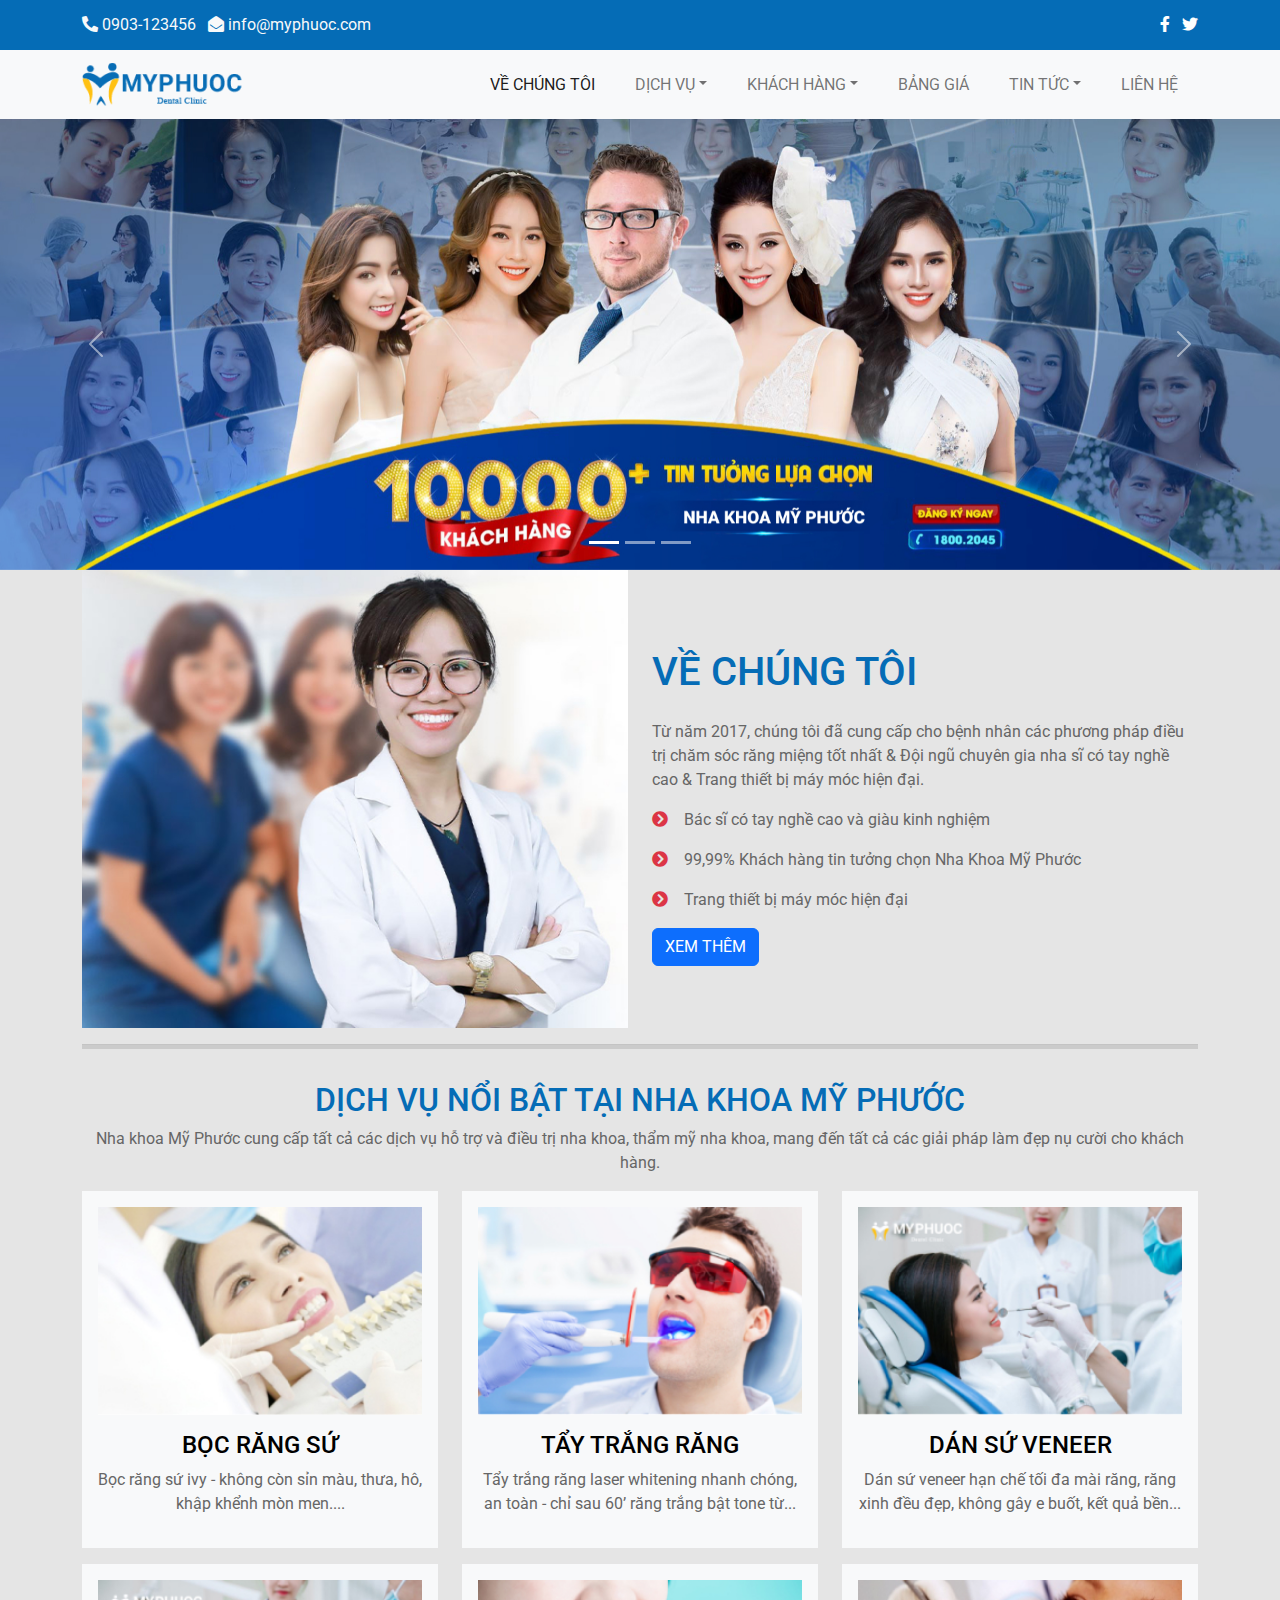
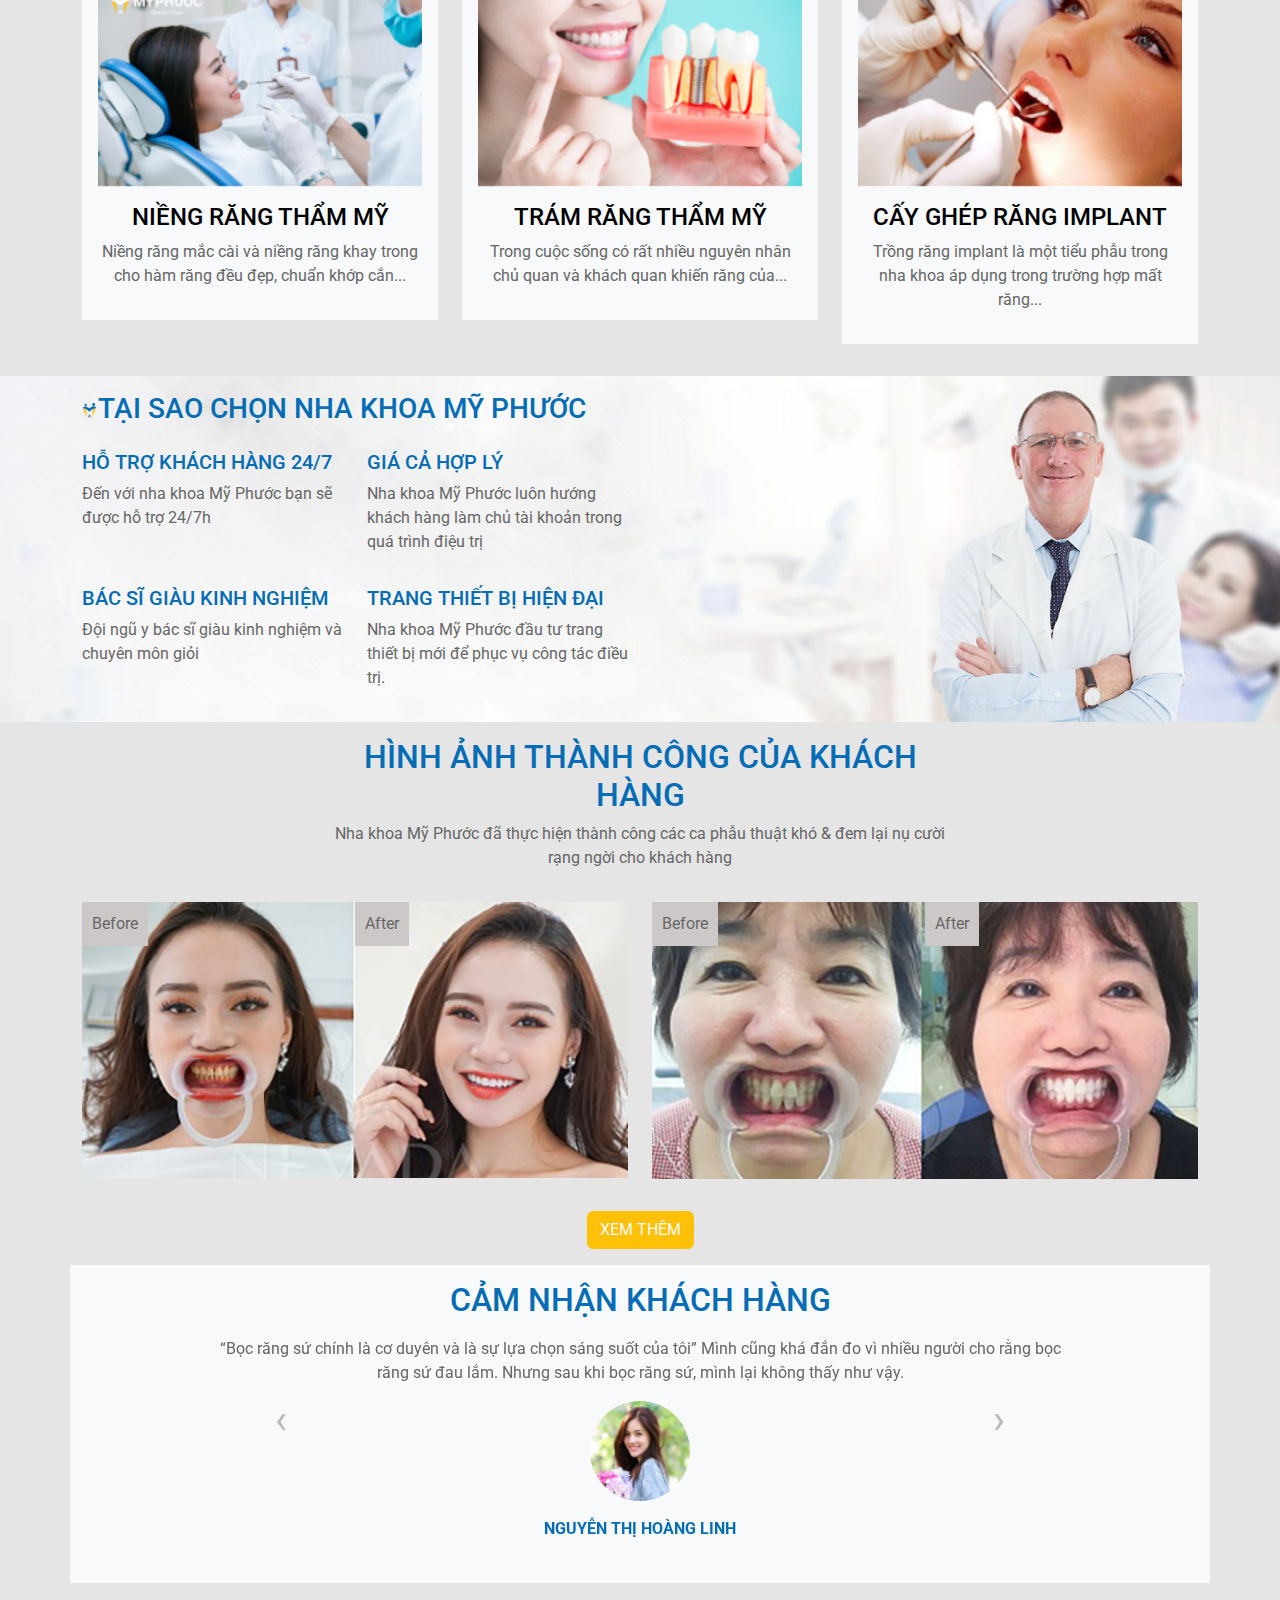
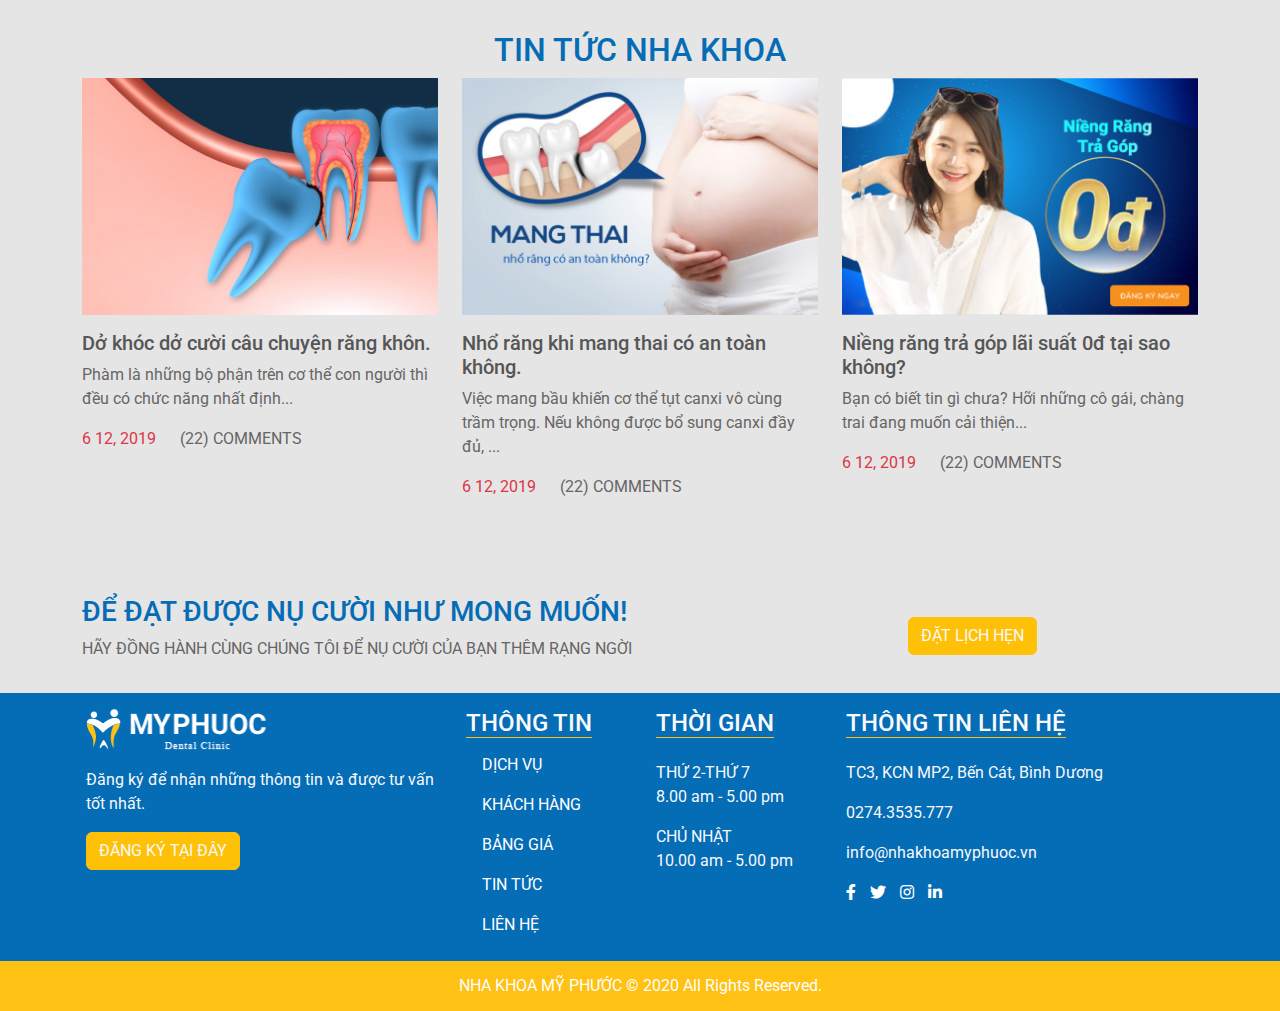
==== commit a8330d06: "Update index.html" ====
--- a/index.html
+++ b/index.html
@@ -22,30 +22,35 @@
 </div>
 <!--xong phần top bar-->
 <nav class="navbar navbar-expand-lg bg-light">
-  <div class="container"> <a class="navbar-brand" href="#"><img src="images/LOGO 2 MPHUOCHC 1.png" alt=""></a>
+  <div class="container"> <a class="navbar-brand" href="https://ngangane.github.io/nhakhoa"><img src="images/LOGO 2 MPHUOCHC 1.png" alt=""></a>
     <button class="navbar-toggler" type="button" data-bs-toggle="collapse" data-bs-target="#navbarSupportedContent" aria-controls="navbarSupportedContent" aria-expanded="false" aria-label="Toggle navigation"> <span class="navbar-toggler-icon"></span> </button>
     <div class="collapse navbar-collapse" id="navbarSupportedContent">
       <ul class="navbar-nav ms-auto mb-2 mb-lg-0">
-        <li class="nav-item"> <a class="nav-link active" aria-current="page" href="myphuocclinic/myphuocclinic.html">VỀ CHÚNG TÔI</a> </li>
-        <li class="nav-item dropdown"> <a class="nav-link dropdown-toggle" href="dichvu/dv.html" role="button" data-bs-toggle="dropdown" aria-expanded="false">DỊCH VỤ</a>
+        <li class="nav-item"> <a class="nav-link active" aria-current="page" href="myphuocclinic.html">VỀ CHÚNG TÔI</a> </li>
+        <li class="nav-item dropdown"> <a class="nav-link dropdown-toggle" href="dv.html" role="button" data-bs-toggle="dropdown" aria-expanded="false">DỊCH VỤ</a>
           <ul class="dropdown-menu">
-            <li><a class="dropdown-item" href="dichvu2/dv2.html">BỌC RĂNG SỨ</a></li>
-            <li><a class="dropdown-item" href="dichvu/dv.html">RĂNG SỨ THẨM MỸ</a></li>
-            <li><a class="dropdown-item" href="dichvu2/dv2.html">TRỔNG IMPLANT</a></li>
-            <li><a class="dropdown-item" href="dichvu/dv.html">NIỀNG RĂNG</a></li>
-            <li><a class="dropdown-item" href="dichvu2/dv2.html">LẤY CAO RĂNG</a></li>
-            <li><a class="dropdown-item" href="dichvu/dv.html">TRÁM RĂNG THẨM MỸ</a></li>
+            <li><a class="dropdown-item" href="dv2.html">BỌC RĂNG SỨ</a></li>
+            <li><a class="dropdown-item" href="dv.html">RĂNG SỨ THẨM MỸ</a></li>
+            <li><a class="dropdown-item" href="dv2.html">TRỔNG IMPLANT</a></li>
+            <li><a class="dropdown-item" href="dv.html">NIỀNG RĂNG</a></li>
+            <li><a class="dropdown-item" href="dv2.html">LẤY CAO RĂNG</a></li>
+            <li><a class="dropdown-item" href="dv.html">TRÁM RĂNG THẨM MỸ</a></li>
           </ul>
         </li>
         <li class="nav-item dropdown"> <a class="nav-link dropdown-toggle" href="#" role="button" data-bs-toggle="dropdown" aria-expanded="false">KHÁCH HÀNG</a>
           <ul class="dropdown-menu">
-            <li><a class="dropdown-item" href="khachhang/khachhang.html">HÌNH ẢNH</a></li>
-            <li><a class="dropdown-item" href="khachhang/khachhang.html">CẢM NHẬN</a></li>
+            <li><a class="dropdown-item" href="khachhang.html">HÌNH ẢNH</a></li>
+            <li><a class="dropdown-item" href="khachhang.html">CẢM NHẬN</a></li>
           </ul>
         </li>
         <li class="nav-item"> <a class="nav-link" href="#">BẢNG GIÁ</a> </li>
-        <li class="nav-item"> <a class="nav-link" href="#">TIN TỨC</a> </li>
-        <li class="nav-item"> <a class="nav-link" href="lienhe/lienhe.html">LIÊN HỆ</a> </li>
+        <li class="nav-item"> <a class="nav-link dropdown-toggle" href="#" role="button" data-bs-toggle="dropdown" aria-expanded="false">TIN TỨC</a>
+        <ul class="dropdown-menu">
+          <li><a class="dropdown-item" href="tin-tuc.html">TIN TỨC</a></li>
+          <li><a class="dropdown-item" href="su-kien.html">SỰ KIỆN</a></li>
+          </ul>
+        </li>
+        <li class="nav-item"> <a class="nav-link" href="lienhe.html">LIÊN HỆ</a> </li>
       </ul>
     </div>
   </div>
@@ -80,7 +85,7 @@
           <button type="button" class="btn btn-primary">XEM THÊM</button>
         </div>
       </div>
-      <hr style="width: 100%; height: 5px; background-color: gray">
+      <hr style="width: 100%; height: 5px; background-color: gray;">
     </div>
   </section>
   <section id="service">
--- a/css/main.css
+++ b/css/main.css
@@ -86,6 +86,67 @@
 	background-size: cover
 }
 #dichvu{
+	width: 100%;
+	min-height: 300px;
+	background: url("../images/pagekh.png");
+	background-repeat: no-repeat;
+	background-position: center top;
+	background-size: cover
+}
+#lienhe{
+	width: 100%;
+	min-height: 300px;
+	background: url("../images/pagekh.png");
+	background-repeat: no-repeat;
+	background-position: center top;
+	background-size: cover
+}
+#sukien{
+	width: 100%;
+	min-height: 300px;
+	background: url("../images/pagekh.png");
+	background-repeat: no-repeat;
+	background-position: center top;
+	background-size: cover
+}
+	
+#hotro{
+	width: 100%;
+}
+#dichvu2{
+	width: 100%;
+}
+#khachhang{
+	width: 100%;
+	min-height: 300px;
+	background: url("../images/pagekh.png");
+	background-repeat: no-repeat;
+	background-position: center top;
+	background-size: cover
+}
+.search-box {  
+display: inline-block;  
+width: 100%;  
+border-radius: 3px;  
+padding: 4px 55px 4px 15px;  
+position: relative;  
+background:#E9FBFB;  
+border: 1px solid #ddd;  
+-webkit-transition: all 200ms ease-in-out;  
+-moz-transition: all 200ms ease-in-out;  
+transition: all 200ms ease-in-out;
+}
+ 
+.search-box:hover{  
+border: 1px solid #aaa;
+}
+.dv{
+	background:#E9FBFB; 
+}
+.dv:hover{  
+border: 1px solid #aaa;
+}
+#clinic{
 	width: 100%;
 	min-height: 300px;
 	background: url("../images/pagekh.png");
@@ -146,14 +207,18 @@
 #tintuc a:hover{
 	color: #FFC113;
 }
-
-
-
-
-
-
-
-
-
-
-
+.btn:hover{  
+border: 1px solid #aaa;
+}
+
+
+
+
+
+
+
+
+
+
+
+
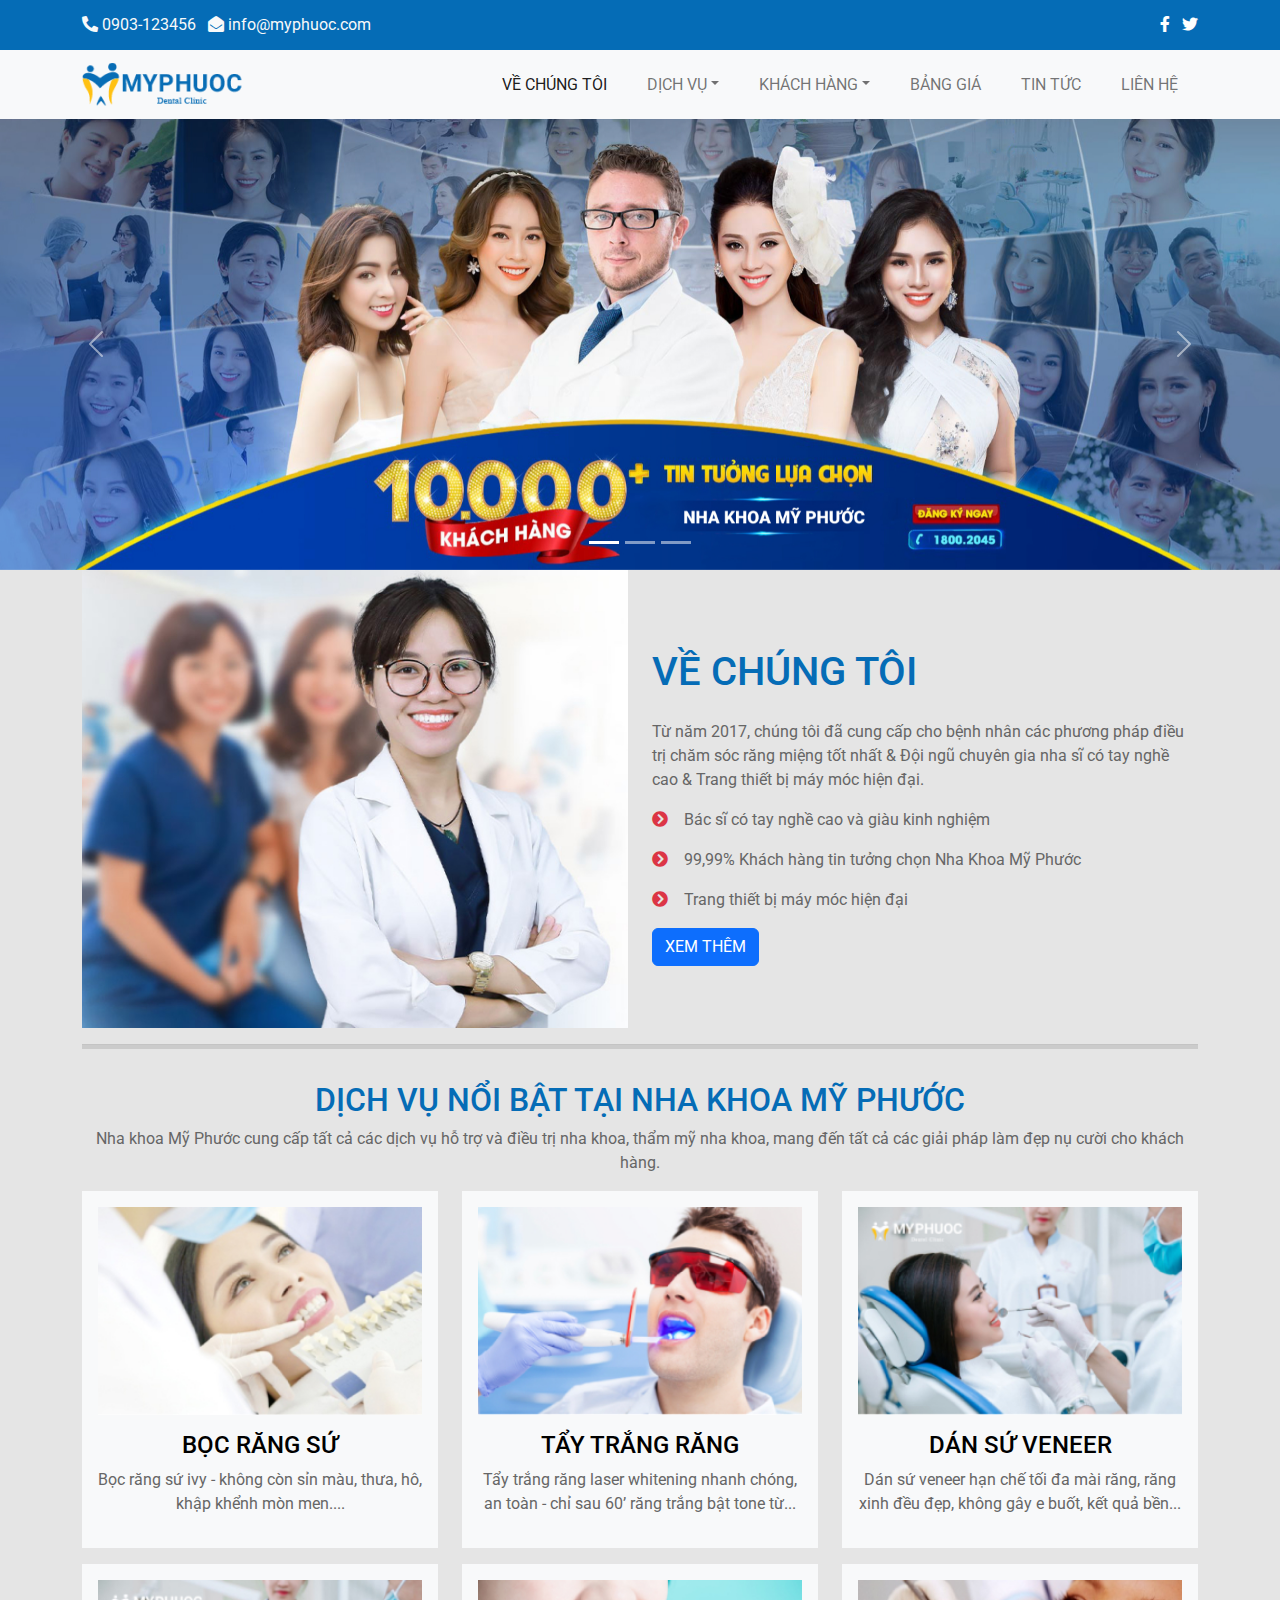
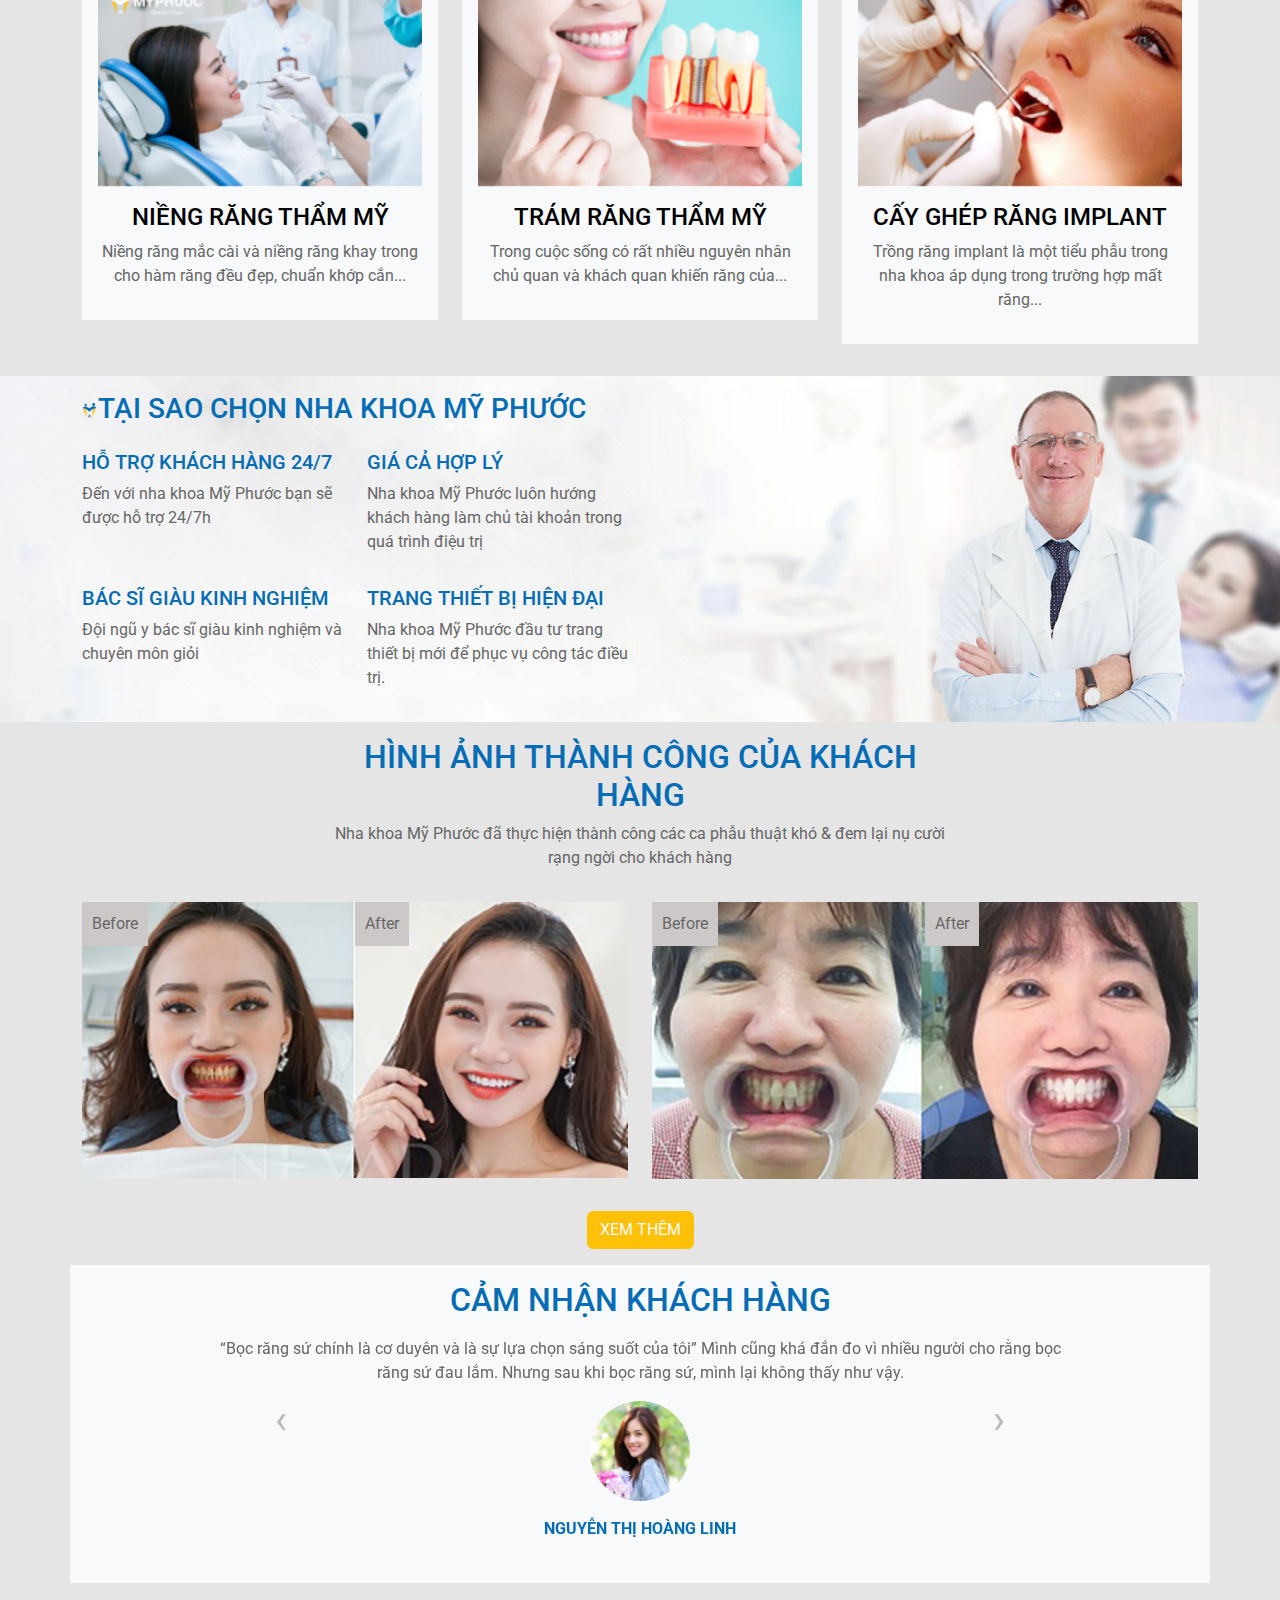
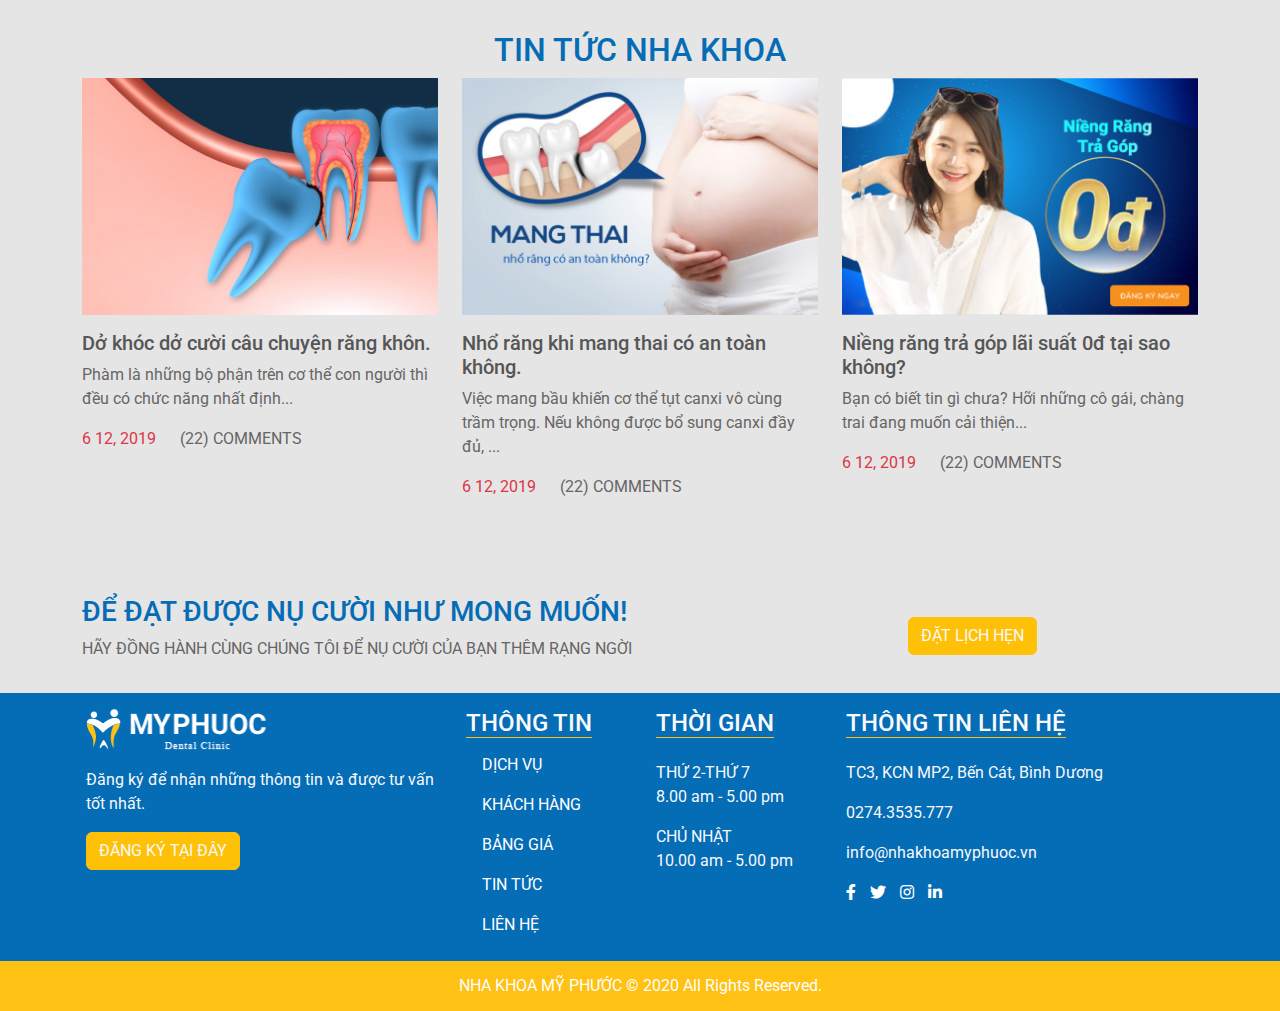
==== commit a3f19a7b: "Update index.html" ====
--- a/index.html
+++ b/index.html
@@ -44,12 +44,7 @@
           </ul>
         </li>
         <li class="nav-item"> <a class="nav-link" href="#">BẢNG GIÁ</a> </li>
-        <li class="nav-item"> <a class="nav-link dropdown-toggle" href="#" role="button" data-bs-toggle="dropdown" aria-expanded="false">TIN TỨC</a>
-        <ul class="dropdown-menu">
-          <li><a class="dropdown-item" href="tin-tuc.html">TIN TỨC</a></li>
-          <li><a class="dropdown-item" href="su-kien.html">SỰ KIỆN</a></li>
-          </ul>
-        </li>
+        <li class="nav-item"> <a class="nav-link" href="su-kien.html">TIN TỨC</a></li>
         <li class="nav-item"> <a class="nav-link" href="lienhe.html">LIÊN HỆ</a> </li>
       </ul>
     </div>
--- a/css/main.css
+++ b/css/main.css
@@ -159,6 +159,7 @@
 	position: relative;
 	
 }
+
 #client .before{
 	position: absolute;
 	left: 0;
@@ -210,15 +211,18 @@
 .btn:hover{  
 border: 1px solid #aaa;
 }
-
-
-
-
-
-
-
-
-
-
-
-
+.text-giua{
+	text-align:center;
+	font-size: 18px
+}
+
+
+
+
+
+
+
+
+
+
+
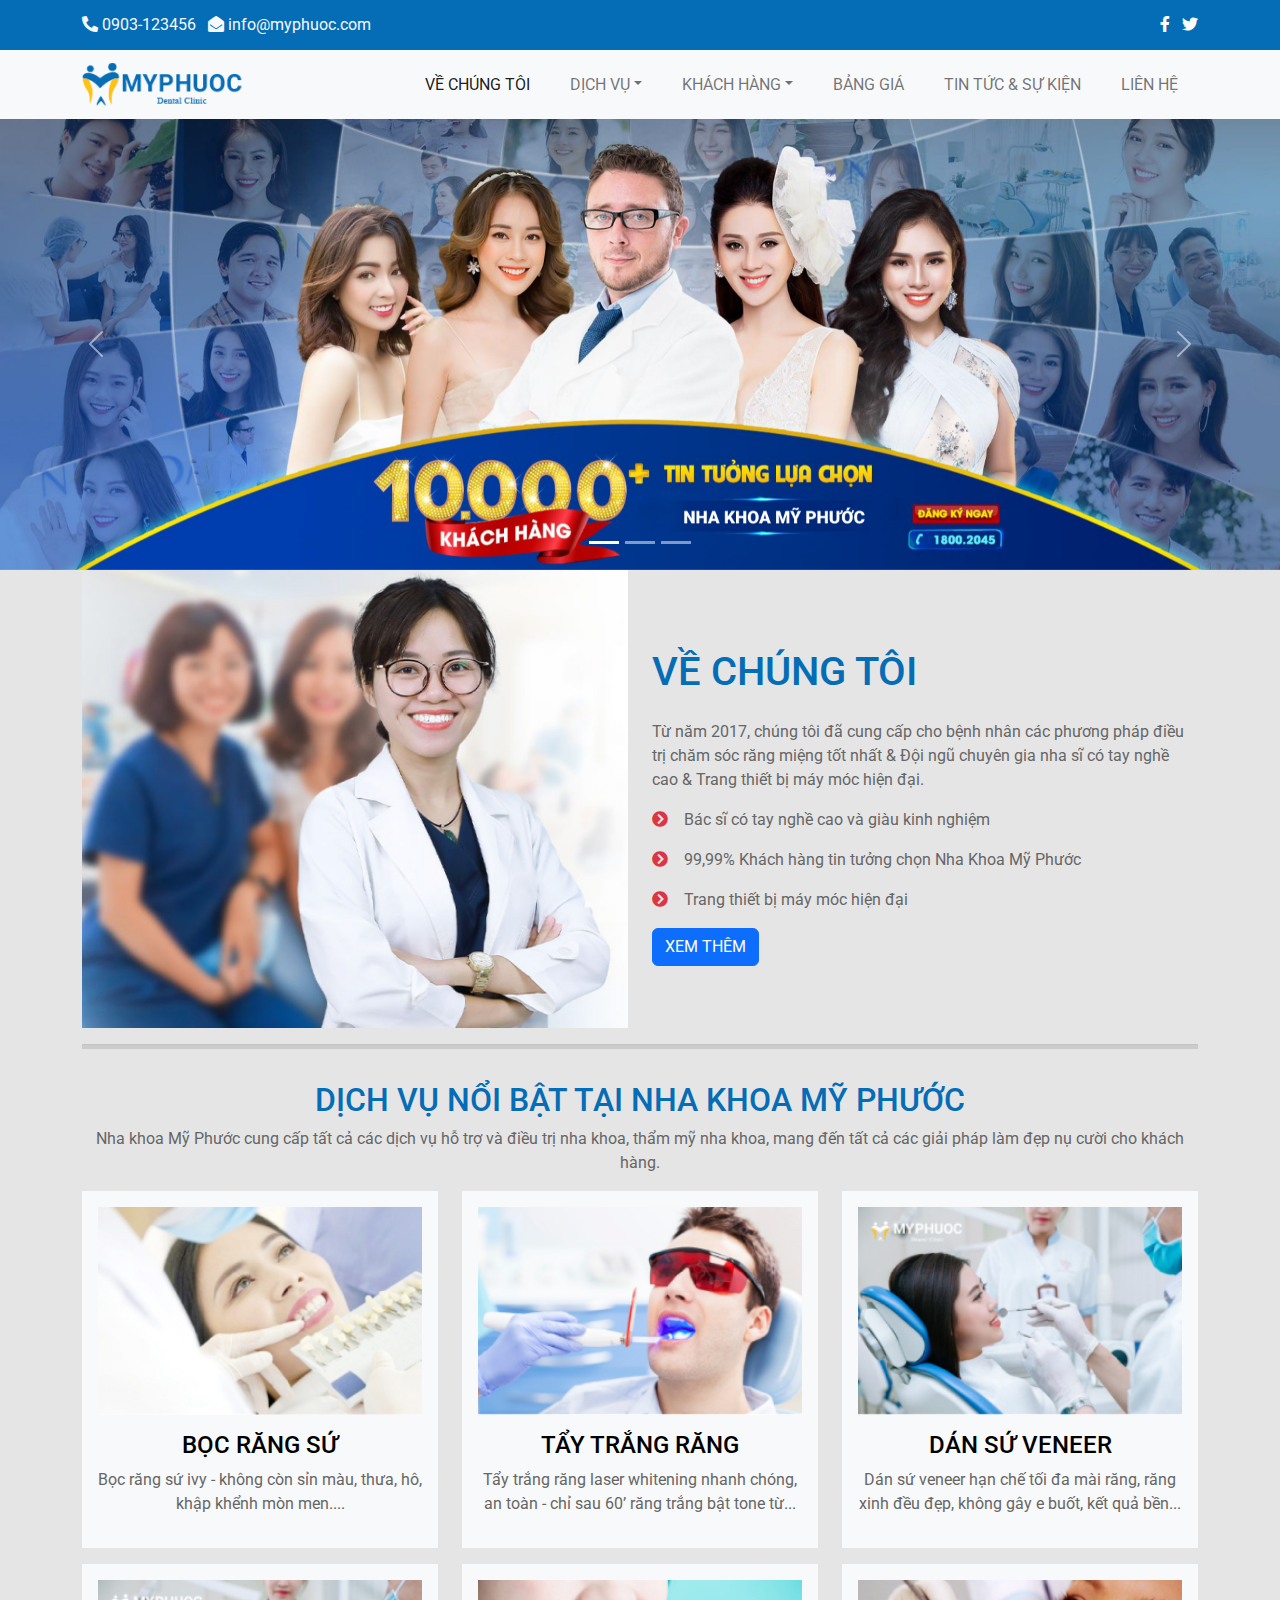
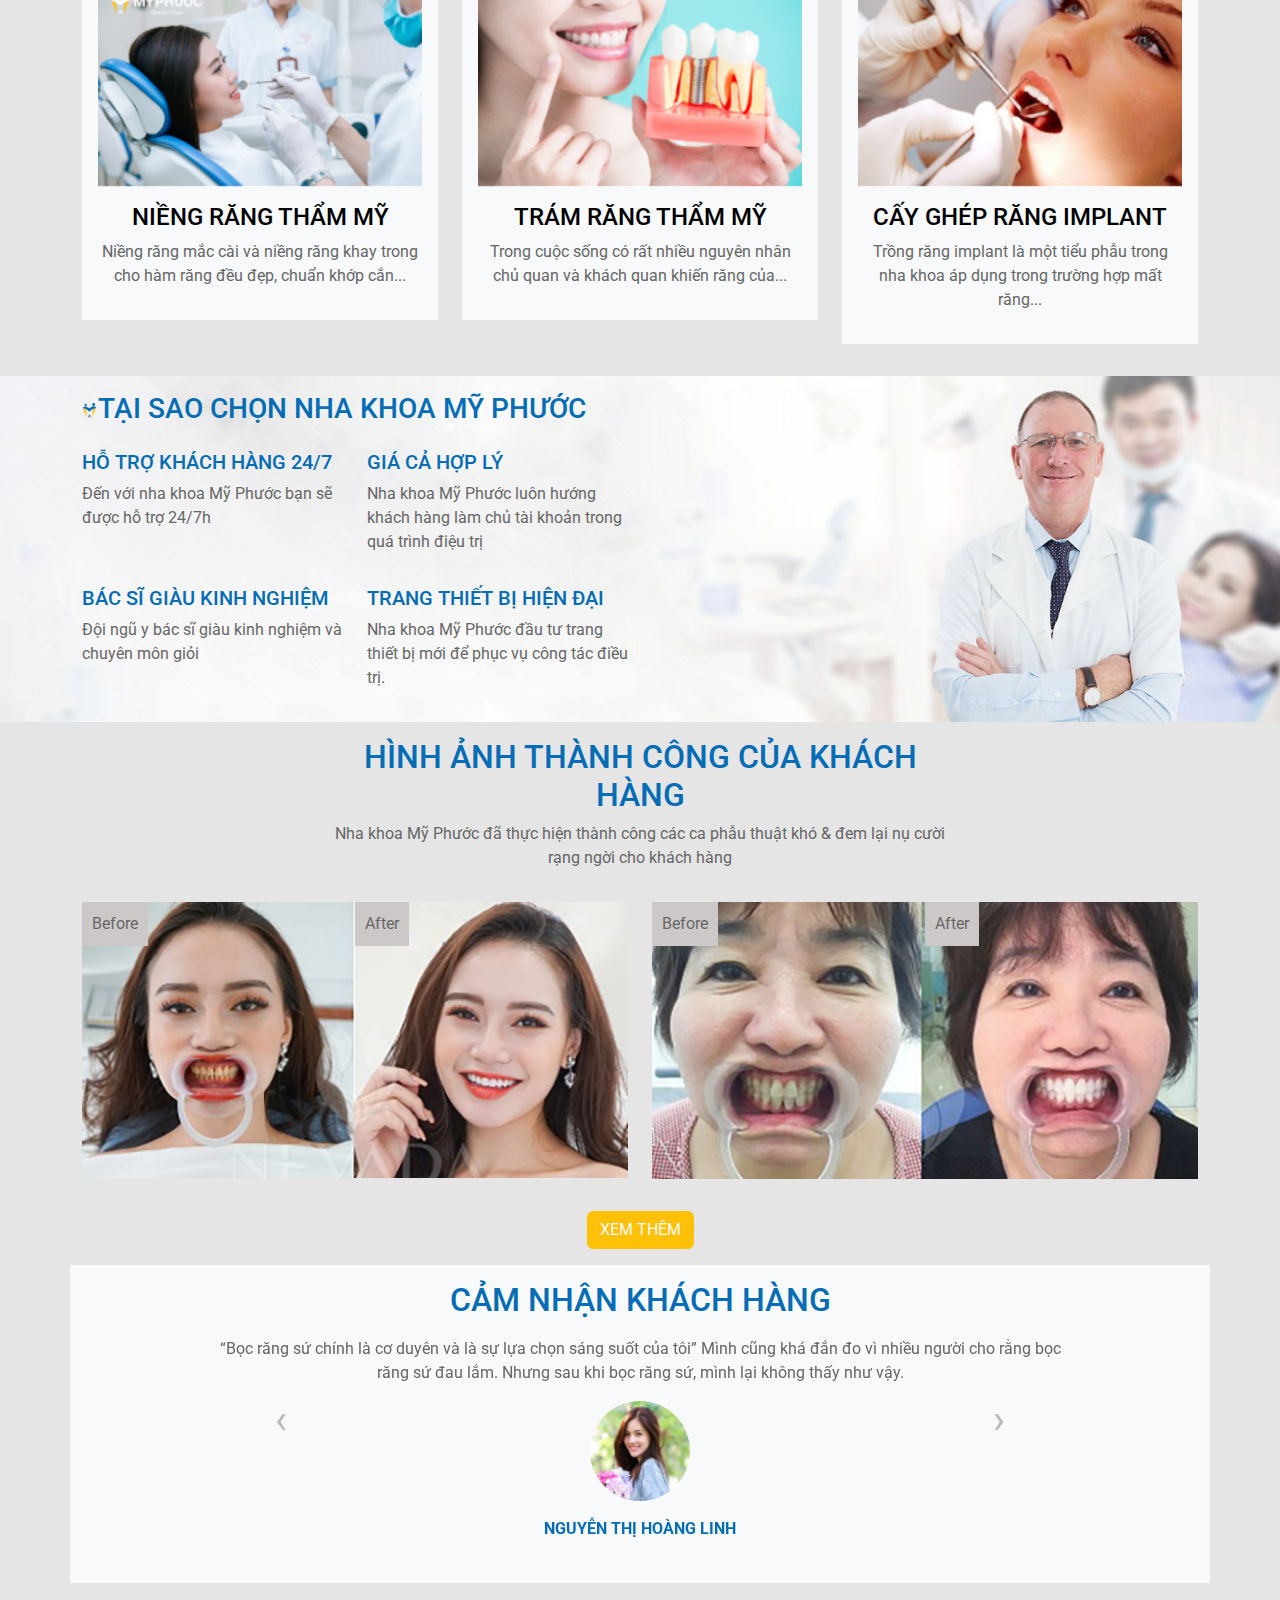
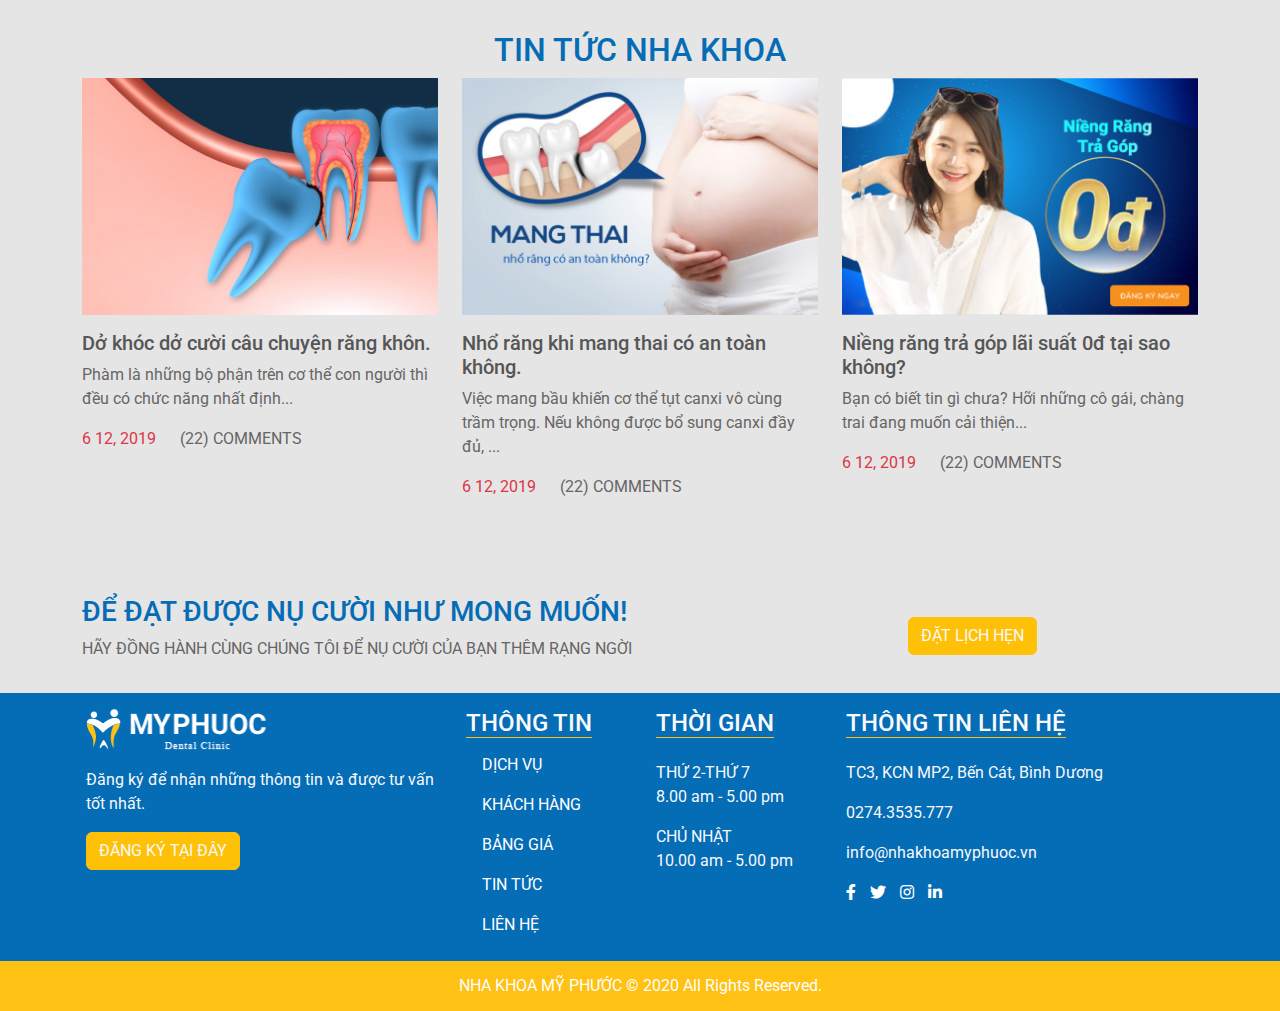
==== commit ef5ced77: "Update index.html" ====
--- a/index.html
+++ b/index.html
@@ -44,7 +44,7 @@
           </ul>
         </li>
         <li class="nav-item"> <a class="nav-link" href="#">BẢNG GIÁ</a> </li>
-        <li class="nav-item"> <a class="nav-link" href="su-kien.html">TIN TỨC</a></li>
+        <li class="nav-item"> <a class="nav-link" href="su-kien.html">TIN TỨC & SỰ KIỆN</a></li>
         <li class="nav-item"> <a class="nav-link" href="lienhe.html">LIÊN HỆ</a> </li>
       </ul>
     </div>
